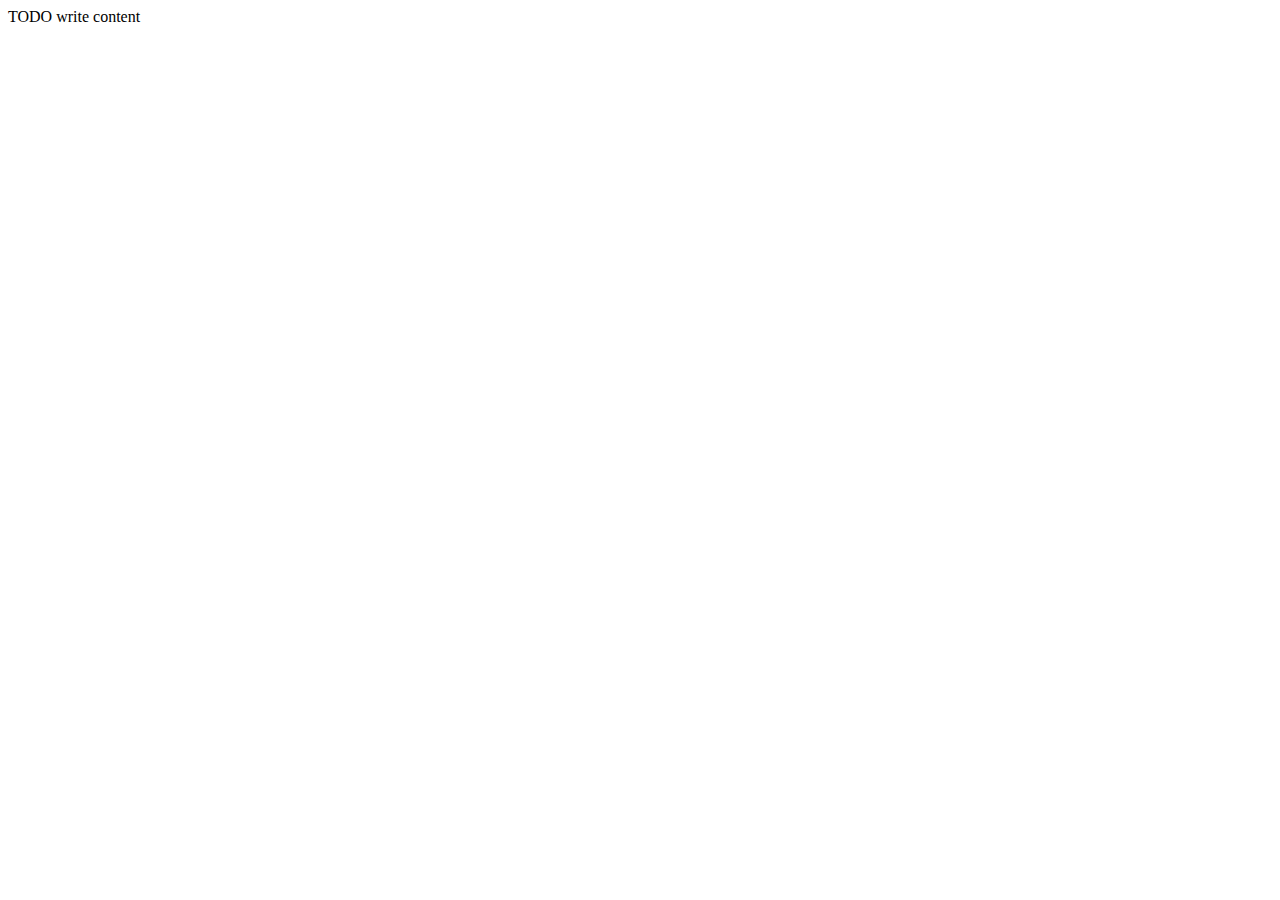
==== public_html/about.html @ 9ccc43c1 "search bar adjustments" ====
<!DOCTYPE html>
<!--
To change this license header, choose License Headers in Project Properties.
To change this template file, choose Tools | Templates
and open the template in the editor.
-->
<html>
    <head>
        <title>TODO supply a title</title>
        <meta charset="UTF-8">
        <meta name="viewport" content="width=device-width, initial-scale=1.0">
    </head>
    <body>
        <div>TODO write content</div>
    </body>
</html>
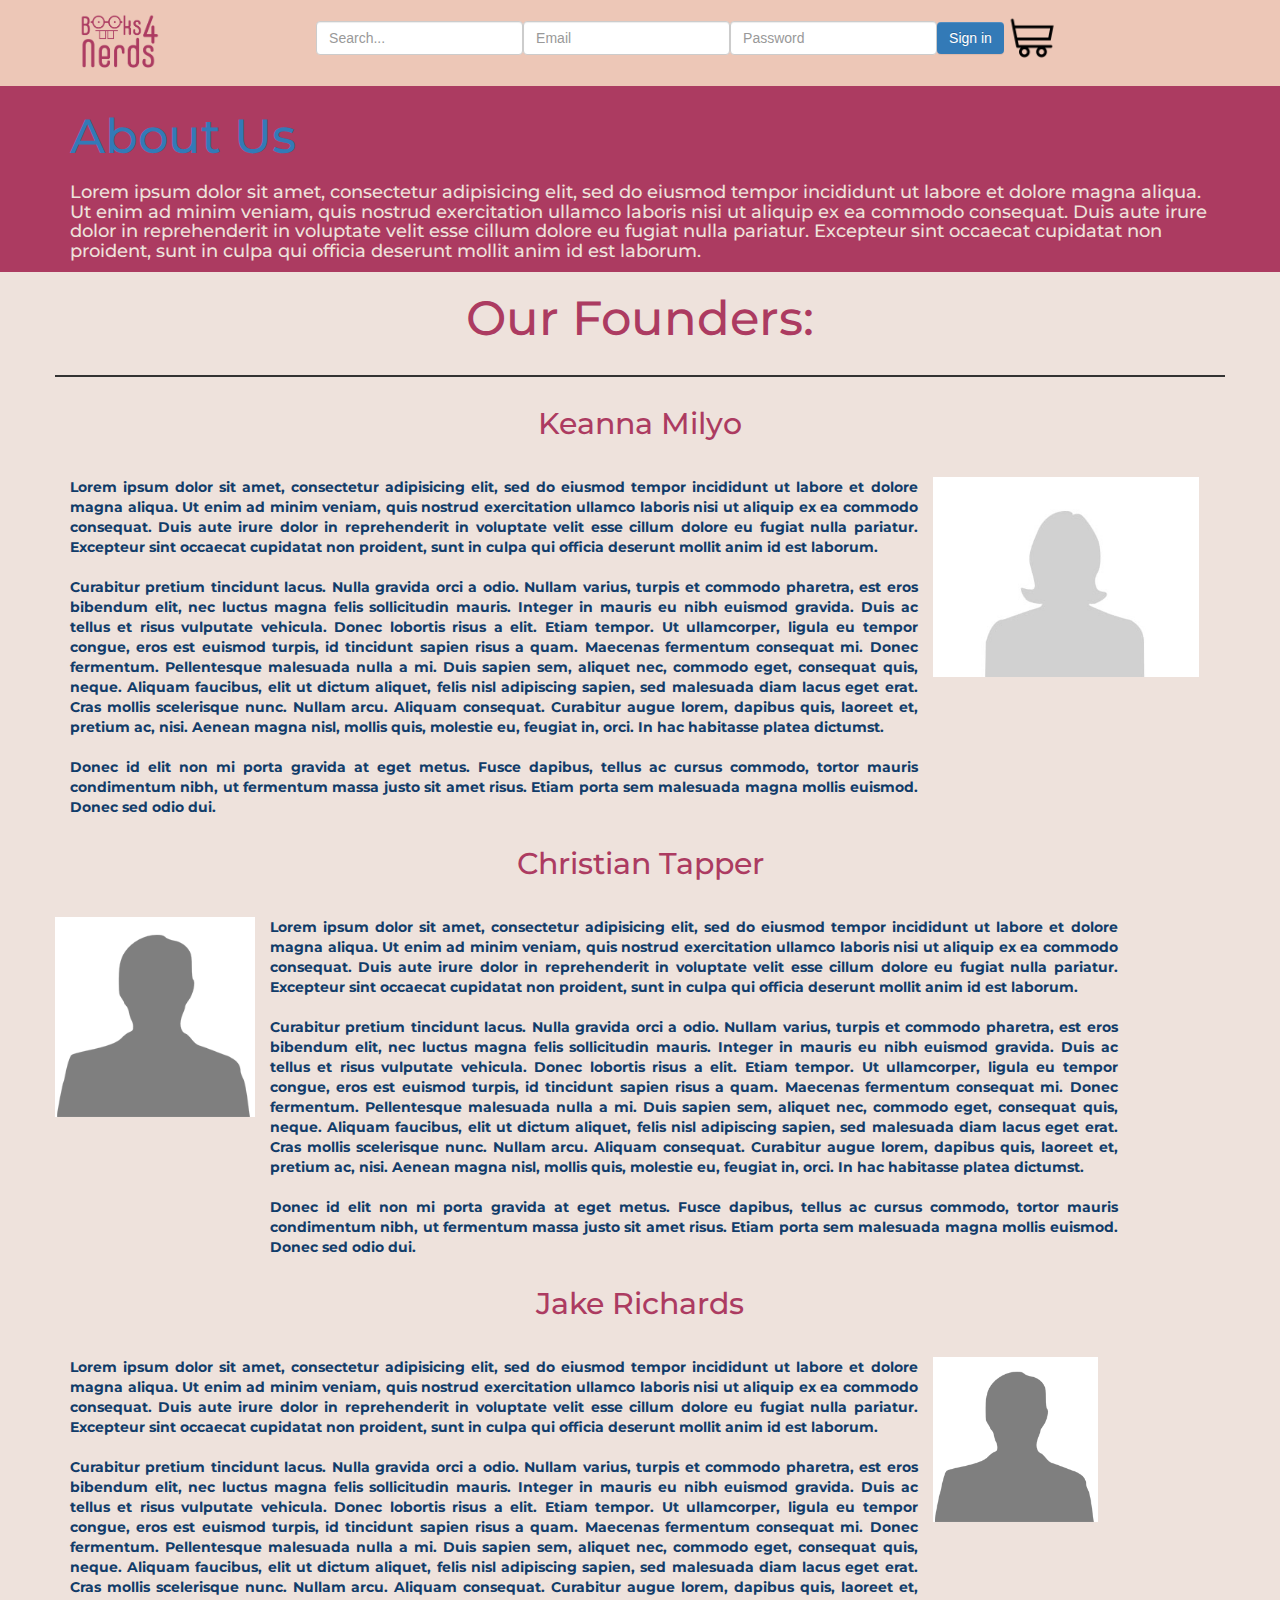
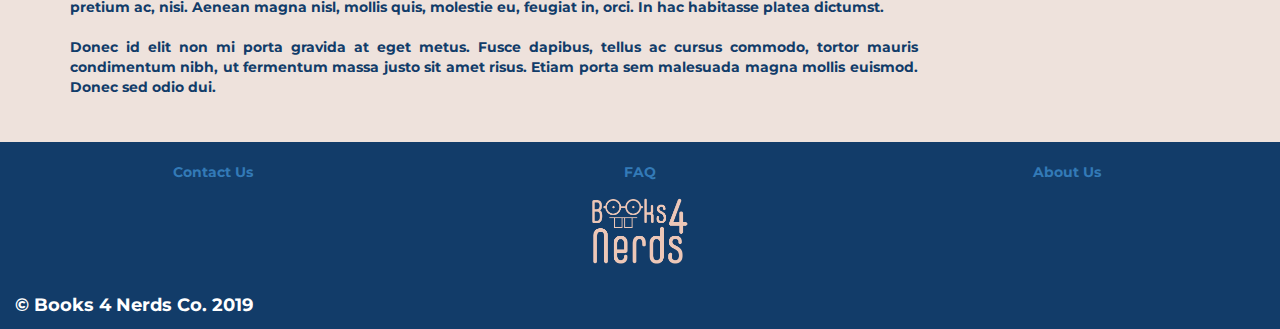
==== commit 00eb9ccb: "lotta stuff" ====
--- a/public_html/about.html
+++ b/public_html/about.html
@@ -1,16 +1,166 @@
-<!DOCTYPE html>
-<!--
-To change this license header, choose License Headers in Project Properties.
-To change this template file, choose Tools | Templates
-and open the template in the editor.
--->
-<html>
+<!doctype html>
+<!--[if lt IE 7]>      <html class="no-js lt-ie9 lt-ie8 lt-ie7" lang=""> <![endif]-->
+<!--[if IE 7]>         <html class="no-js lt-ie9 lt-ie8" lang=""> <![endif]-->
+<!--[if IE 8]>         <html class="no-js lt-ie9" lang=""> <![endif]-->
+<!--[if gt IE 8]><!--> <html class="no-js" id="index" lang=""> <!--<![endif]-->
     <head>
-        <title>TODO supply a title</title>
-        <meta charset="UTF-8">
-        <meta name="viewport" content="width=device-width, initial-scale=1.0">
+        <meta charset="utf-8">
+        <meta http-equiv="X-UA-Compatible" content="IE=edge,chrome=1">
+        <title>Books 4 Nerds</title>
+        <meta name="description" content="">
+        <meta name="viewport" content="width=device-width, initial-scale=1">
+        <link rel="apple-touch-icon" href="Images/apple-touch-icon.png">
+        <link rel="icon" 
+              type="image/png" 
+              href="Images/books4nerds_secondary_black_transparent.png">
+        <link href="https://fonts.googleapis.com/css?family=Big+Shoulders+Display&display=swap" rel="stylesheet">
+        <link href="https://fonts.googleapis.com/css?family=Montserrat:700&display=swap" rel="stylesheet">
+        <link rel="stylesheet" href="css/bootstrap.min.css">
+        <style>
+            body {
+                padding-top: 60px;
+            }
+        </style>
+        <link rel="stylesheet" href="css/bootstrap-theme.min.css">
+        <link rel="stylesheet" href="css/main.css">
+
+        <script src="js/vendor/modernizr-2.8.3-respond-1.4.2.min.js"></script>
     </head>
     <body>
-        <div>TODO write content</div>
+        <!--[if lt IE 8]>
+            <p class="browserupgrade">You are using an <strong>outdated</strong> browser. Please <a href="http://browsehappy.com/">upgrade your browser</a> to improve your experience.</p>
+        <![endif]-->
+        <nav class="navbar navbar-inverse navbar-fixed-top" role="navigation">
+            <div class="container">
+                <div class="navbar-header">
+
+                    <a href="index.html"><img class="nav-img" src="Images/books4nerds_main_transparent.png" alt="Books 4 Nerds"/></a>
+
+                    <button type="button" class="navbar-toggle collapsed" data-toggle="collapse" data-target="#navbar" aria-expanded="false" aria-controls="navbar">
+                        <span class="sr-only">Toggle navigation</span>
+                        <span class="icon-bar"></span>
+                        <span class="icon-bar"></span>
+                        <span class="icon-bar"></span>
+                    </button>
+
+
+                </div>
+
+
+
+                <div id="navbar" class="navbar-collapse collapse">
+                    <form class="navbar-form" role="form">
+                        <div class="form-group">
+                            <input type="text" placeholder="Search..." class="form-control search">
+                        </div>
+                        <div class="form-group">
+                            <input type="text" placeholder="Email" class="form-control">
+                        </div>
+
+                        <div class="form-group">
+                            <input type="password" placeholder="Password" class="form-control">
+                        </div>
+                        <button type="submit" class="btn btn-success click1">Sign in</button>
+                        <div class="form-group shop">
+                            <a href="cart.html"><img src="Images/shopcart.png" alt="Shopping Cart"/></a>
+                        </div>
+                    </form>
+                </div>
+
+            </div><!--/.navbar-collapse -->
+
+        </nav>
+
+        <!-- Main jumbotron for a primary marketing message or call to action -->
+        <div class="about">
+            <div class="container">
+                <h1>About Us</h1>
+                <h2>
+                    Lorem ipsum dolor sit amet, consectetur adipisicing elit, sed do eiusmod tempor incididunt ut labore et dolore magna aliqua. Ut enim ad minim veniam, quis nostrud exercitation ullamco laboris nisi ut aliquip ex ea commodo consequat. Duis aute irure dolor in reprehenderit in voluptate velit esse cillum dolore eu fugiat nulla pariatur. Excepteur sint occaecat cupidatat non proident, sunt in culpa qui officia deserunt mollit anim id est laborum.
+                </h2>
+            </div>
+        </div>
+        <div class="container placeholder">
+            <!-- Example row of columns -->
+            <div class="row">
+                <h1 class="col-lg-12">
+                    Our Founders:
+                </h1>
+                <div class="col-md-12">
+                    <h2>Keanna Milyo</h2>
+                    <p class='col-md-9'>Lorem ipsum dolor sit amet, consectetur adipisicing elit, sed do eiusmod tempor incididunt ut labore et dolore magna aliqua. Ut enim ad minim veniam, quis nostrud exercitation ullamco laboris nisi ut aliquip ex ea commodo consequat. Duis aute irure dolor in reprehenderit in voluptate velit esse cillum dolore eu fugiat nulla pariatur. Excepteur sint occaecat cupidatat non proident, sunt in culpa qui officia deserunt mollit anim id est laborum.
+                        <br>
+                        <br>
+                        Curabitur pretium tincidunt lacus. Nulla gravida orci a odio. Nullam varius, turpis et commodo pharetra, est eros bibendum elit, nec luctus magna felis sollicitudin mauris. Integer in mauris eu nibh euismod gravida. Duis ac tellus et risus vulputate vehicula. Donec lobortis risus a elit. Etiam tempor. Ut ullamcorper, ligula eu tempor congue, eros est euismod turpis, id tincidunt sapien risus a quam. Maecenas fermentum consequat mi. Donec fermentum. Pellentesque malesuada nulla a mi. Duis sapien sem, aliquet nec, commodo eget, consequat quis, neque. Aliquam faucibus, elit ut dictum aliquet, felis nisl adipiscing sapien, sed malesuada diam lacus eget erat. Cras mollis scelerisque nunc. Nullam arcu. Aliquam consequat. Curabitur augue lorem, dapibus quis, laoreet et, pretium ac, nisi. Aenean magna nisl, mollis quis, molestie eu, feugiat in, orci. In hac habitasse platea dictumst.
+                        <br>
+                        <br>
+                        Donec id elit non mi porta gravida at eget metus. Fusce dapibus, tellus ac cursus commodo, tortor mauris condimentum nibh, ut fermentum massa justo sit amet risus. Etiam porta sem malesuada magna mollis euismod. Donec sed odio dui.
+                    </p>
+                    <img class='col-md-3' src="Images/female-stock.jpg" alt=""/>
+                </div>
+                <div class="col-md-12">
+                    <h2>Christian Tapper</h2>
+                    <img class='col-md-3' src="Images/male-stock.png" alt=""/>
+                    <p class='col-md-9'>
+                        Lorem ipsum dolor sit amet, consectetur adipisicing elit, sed do eiusmod tempor incididunt ut labore et dolore magna aliqua. Ut enim ad minim veniam, quis nostrud exercitation ullamco laboris nisi ut aliquip ex ea commodo consequat. Duis aute irure dolor in reprehenderit in voluptate velit esse cillum dolore eu fugiat nulla pariatur. Excepteur sint occaecat cupidatat non proident, sunt in culpa qui officia deserunt mollit anim id est laborum.
+                        <br>
+                        <br>
+                        Curabitur pretium tincidunt lacus. Nulla gravida orci a odio. Nullam varius, turpis et commodo pharetra, est eros bibendum elit, nec luctus magna felis sollicitudin mauris. Integer in mauris eu nibh euismod gravida. Duis ac tellus et risus vulputate vehicula. Donec lobortis risus a elit. Etiam tempor. Ut ullamcorper, ligula eu tempor congue, eros est euismod turpis, id tincidunt sapien risus a quam. Maecenas fermentum consequat mi. Donec fermentum. Pellentesque malesuada nulla a mi. Duis sapien sem, aliquet nec, commodo eget, consequat quis, neque. Aliquam faucibus, elit ut dictum aliquet, felis nisl adipiscing sapien, sed malesuada diam lacus eget erat. Cras mollis scelerisque nunc. Nullam arcu. Aliquam consequat. Curabitur augue lorem, dapibus quis, laoreet et, pretium ac, nisi. Aenean magna nisl, mollis quis, molestie eu, feugiat in, orci. In hac habitasse platea dictumst.
+                        <br>
+                        <br>
+                        Donec id elit non mi porta gravida at eget metus. Fusce dapibus, tellus ac cursus commodo, tortor mauris condimentum nibh, ut fermentum massa justo sit amet risus. Etiam porta sem malesuada magna mollis euismod. Donec sed odio dui.
+                    </p>                </div>
+                <div class="col-md-12">
+                    <h2>Jake Richards</h2>
+
+                    <p class='col-md-9'>
+                        Lorem ipsum dolor sit amet, consectetur adipisicing elit, sed do eiusmod tempor incididunt ut labore et dolore magna aliqua. Ut enim ad minim veniam, quis nostrud exercitation ullamco laboris nisi ut aliquip ex ea commodo consequat. Duis aute irure dolor in reprehenderit in voluptate velit esse cillum dolore eu fugiat nulla pariatur. Excepteur sint occaecat cupidatat non proident, sunt in culpa qui officia deserunt mollit anim id est laborum.
+                        <br>
+                        <br>
+                        Curabitur pretium tincidunt lacus. Nulla gravida orci a odio. Nullam varius, turpis et commodo pharetra, est eros bibendum elit, nec luctus magna felis sollicitudin mauris. Integer in mauris eu nibh euismod gravida. Duis ac tellus et risus vulputate vehicula. Donec lobortis risus a elit. Etiam tempor. Ut ullamcorper, ligula eu tempor congue, eros est euismod turpis, id tincidunt sapien risus a quam. Maecenas fermentum consequat mi. Donec fermentum. Pellentesque malesuada nulla a mi. Duis sapien sem, aliquet nec, commodo eget, consequat quis, neque. Aliquam faucibus, elit ut dictum aliquet, felis nisl adipiscing sapien, sed malesuada diam lacus eget erat. Cras mollis scelerisque nunc. Nullam arcu. Aliquam consequat. Curabitur augue lorem, dapibus quis, laoreet et, pretium ac, nisi. Aenean magna nisl, mollis quis, molestie eu, feugiat in, orci. In hac habitasse platea dictumst.
+                        <br>
+                        <br>
+                        Donec id elit non mi porta gravida at eget metus. Fusce dapibus, tellus ac cursus commodo, tortor mauris condimentum nibh, ut fermentum massa justo sit amet risus. Etiam porta sem malesuada magna mollis euismod. Donec sed odio dui.
+                    </p>
+                                        <img class='col-md-3 placeholder' src="Images/male-stock.png" alt=""/>
+
+                </div>
+            </div>
+        </div>
+
+        <footer>
+        <div class='footer-content'>
+            <p class='col-sm-4 link'>
+                <a href="contact.html">
+                    Contact Us
+                </a>
+            </p>
+            <p class='col-sm-4 link'>
+                <a href="faq.html">
+                    FAQ
+                </a>
+            </p>
+            <p class='col-sm-4 link'>
+                <a href="about.html">
+                    About Us
+                </a>
+            </p>
+
+            <div class="col-md-12 img">
+                <img src="Images/books4nerds_main_beige_transparent.png" alt=""/>
+            </div>
+            <p class='col-sm-12 copyright'>
+                &copy; Books 4 Nerds Co. 2019
+            </p>
+        </div>
+    </footer>
+        <script>window.jQuery || document.write('<script src="js/vendor/jquery-1.11.2.min.js"><\/script>');</script>
+
+        <script src="js/vendor/bootstrap.min.js"></script>
+
+        <script src="js/main.js"></script>
     </body>
+
+
+
 </html>
--- a/public_html/css/main.css
+++ b/public_html/css/main.css
@@ -0,0 +1,546 @@
+html {
+    background-color:#123c69;
+    width:100%;
+}
+
+body {
+    background-color: #123c69;
+}
+nav {
+
+}
+.nav-img {
+    width: 80px;
+    margin: 10px;
+    float:left;
+}
+.jumbotron {
+    background-color: #AC3B61;
+    /*    background-image: linear-gradient(#edc7b7, #eee2dc);*/
+
+}
+.jumbotron .container {
+    color:#eee2dc;
+    font-family: 'Montserrat', sans-serif;
+    font-weight: bolder;
+}
+.click1 {
+    background-color:#337ab7!important;
+    background-image: none;
+    border: none;
+    -webkit-transition: 0.1s;
+    transition: 0.1s;
+}
+.click1:hover {
+    background-color:#123c69!important;
+    background-image: none;
+    -webkit-transition: 0.1s;
+    transition: 0.1s;
+}
+.landing-content {
+    background-color: #eee2dc;
+    font-family: 'Montserrat', sans-serif;
+    font-weight: bolder;
+    padding-bottom: 35px;
+}
+.landing-content img {
+    height: 150px;
+    display: block;
+    margin-left: auto;
+    margin-right: auto;
+    margin-bottom: 10px;
+
+}
+.click2 {
+
+}
+div div p a {
+    margin-left: auto;
+    margin-right: auto;
+}
+.row h1 {
+    text-align: center;
+    font-size: 48px;
+    color: #AC3B61;
+    padding-bottom: 30px;
+    border-bottom: 2px solid #333;
+}
+.row h2 {
+    color: #123c69;
+    text-align: center;
+    height: 60px;
+}
+.row p {
+    color: #123c69;
+    text-align: justify;
+}
+nav {
+    background-color:#edc7b7;
+    border-bottom: 2px dashed #AC3B61;
+}
+body {
+    background-color: #eee2dc;
+}
+footer{
+    height: 180px;
+    bottom:0;
+    margin-bottom:0;
+    padding-bottom: 0;
+    position: relative;
+    background-color: #123c69;
+    color: #FFF;
+    width: 100%
+
+}
+footer p {
+    text-align: center;
+    padding-top: 20px;
+    font-family: 'Montserrat', sans-serif;
+    font-weight: bolder;
+}
+footer p .link {
+    font-size: 16px;
+}
+/*p .link a:hover {
+    -webkit-transition: 2s;
+    transition: 2s;
+    color: #AC3B61;
+}
+p .link a:active {
+    color: #AC3B61;
+}*/
+.footer-content {
+
+}
+.copyright {
+    font-size: 18px;
+    text-align: left;
+    bottom: 0;
+}
+footer div img {
+    width: 100px;
+    margin-right: auto;
+    margin-left: auto;
+    display: block;
+}
+hr {
+    background-color: #FFF;
+    height: 5px;
+}
+
+.collapsed {
+    z-index: 3;
+}
+.shop img{
+    width: 60px;
+    margin-left: auto;
+    margin-right: auto;
+    float: right;
+    clear: right;
+    transition: 0.1s;
+    -webkit-transition: 0.1s;
+
+}
+.shop img:hover {
+    width:60px;
+    border-radius: 13px;
+    border: 2px double #AC3B61;
+    transition: 0.1s;
+    -webkit-transition: 0.1s;
+}
+.form-group input {
+    -webkit-transition: 0.1s;
+    transition: 0.1s;
+}
+.form-group input:hover{
+    -webkit-transition: 0.1s;
+    transition: 0.1s;
+    border: 1px solid #AC3B61;
+}
+
+p .col-md-4, h1 .col-md-4, h2 .col-md-4 {
+    padding-left: 15px;
+    padding-right: 15px;
+}
+p {
+    padding-left: 15px;
+    padding-right: 15px;
+}
+.sort {
+    width: 100%!important;
+
+    margin-left: 0!important;
+    margin-right: 0!important;
+    padding:0!important;
+    background-color: #AC3B61;
+    height: 100px;
+    position: -webkit-sticky;
+    position: sticky;
+    z-index: 3;
+    top:81px;
+}
+.sort h1 {
+    padding-top: 15px;
+    color: #eee2dc;
+    font-family: 'Montserrat', sans-serif;
+    font-size: 22px;
+    text-align: center;
+}
+.sorted {
+    display: inline-block;
+}
+.sorted p {
+    font-family: 'Montserrat', sans-serif;
+    text-align: center;
+    -webkit-transition: 0.1s;
+    transition: 0.1s;
+    color: #337ab7;
+}
+.sorted p:hover {
+    color: #fff;
+    -webkit-transition: 0.1s;
+    transition: 0.1s;
+}
+.items {
+    padding-top: 40px;
+}
+.items h2 {
+    font-family: 'Montserrat', sans-serif;
+    text-align: center;
+    font-size: 20px;
+    height: 40px;
+}
+.items p .click2 {
+    margin-left: auto;
+    margin-right: auto;
+    display:block;
+}
+.items img {
+    margin-left: auto;
+    margin-right: auto;
+    display: block;
+    height: 150px;
+    -webkit-transition: 0.1s;
+    transition: 0.1s;
+}
+.items img:hover {
+    height: 155px;
+    box-shadow: 5px 5px #333;
+    -webkit-transition: 0.1s;
+    transition: 0.1s;
+}
+#bookpageimg {
+    width: 300px;
+    margin-left:auto;
+    margin-right: auto;
+}
+#bookpagetitle {
+    font-size: 36px;
+    text-align: center;
+    font-family: 'Montserrat', sans-serif;
+}
+#author, #isbn, #price, #avail {
+    font-size: 16px;
+    font-family: 'Montserrat', sans-serif;
+    text-align: left;
+    font-weight: lighter;
+
+}
+#review {
+    font-size: 16px;
+    font-family: 'Montserrat', sans-serif;
+    text-align: center;
+    font-weight: lighter;
+}
+#bookinfo {
+    background-color: #eee2dc;
+    padding-top: 60px;
+    padding-bottom: 35px;
+}
+#bookpagedesc {
+    background-color: #AC3B61;
+    font-family: 'Montserrat', sans-serif;
+    font-weight: bolder;
+    width: 100%;
+}
+
+#bookpagedesc .row2 h1, #bookpagedesc .desc h1 {
+    text-align: center;
+    color: #fff;
+}
+#bookpagedesc .row2 p, #bookpagedesc .desc p {
+    text-align: justify;
+    color: #fff;
+}
+div #review strong {
+    color: gold;
+    text-shadow: 1px 1px #333;
+}
+.related {
+    background-color: #123c69;
+    width: 100%;
+    margin: 0 auto;
+    display: block;
+    font-family: 'Montserrat', sans-serif;
+    color: #fff;
+}
+.related img {
+    height: 200px;
+    width:auto;
+    margin: 0 auto;
+    display: block;
+    vertical-align: middle!important;
+    margin-top: 20px;
+    -webkit-transition:0.1s;
+    transition:0.1s;
+}
+.related img:hover {
+    box-shadow: 5px 5px #333;
+    height: 210px;
+    -webkit-transition:0.1s;
+    transition:0.1s;
+}
+.related h1 {
+    text-align: center;
+}
+.related p {
+    text-align: center!important;
+
+    font-size: 14px!important;
+}
+.related .subtitle{
+    padding-top: 20px!important;
+}
+
+.click2buy {
+    background-color:#337ab7!important;
+    background-image: none;
+    border: none;
+    -webkit-transition: 0.1s;
+    transition: 0.1s;
+
+    vertical-align: middle;
+    margin-top: 15px;
+    margin-right: auto;
+    margin-left: auto;
+    width: auto;
+    display: block;
+}
+.click2buy:hover {
+    background-color:#123c69!important;
+    background-image: none;
+    -webkit-transition: 0.1s;
+    transition: 0.1s;
+}
+/*.buy {
+    margin-left: auto;
+    margin-right: auto;
+    display: inline-block;
+}*/
+.click2add {
+    background-color:#337ab7!important;
+    background-image: none;
+    border: none;
+    -webkit-transition: 0.1s;
+    transition: 0.1s;
+    margin-right: 15px;
+    vertical-align: middle;
+
+}
+.click2add:hover {
+    background-color:#123c69!important;
+    background-image: none;
+    -webkit-transition: 0.1s;
+    transition: 0.1s;
+}
+.recommend {
+    background-color: #eee2dc;
+    width:100%;
+    font-family: 'Montserrat', sans-serif;
+}
+.recommend p {
+    padding-top: 15px;
+}
+.recommend .bio strong {
+    -webkit-transition: 0.1s;
+    transition: 0.1s;
+}
+.recommend .bio strong:hover {
+    text-shadow: 2px 2px 10px #ddd;
+    -webkit-transition: 0.1s;
+    transition: 0.1s;
+}
+.recommend h1 {
+
+    text-align: center;
+    color: #AC3B61;
+}
+.recommend .rec h1 {
+    font-size: 24px;
+    text-align: left;
+}
+
+
+
+.recommend img{
+    width: 208.5px;
+    height: auto;
+    vertical-align: middle;
+    margin-right: auto;
+    margin-left: auto;
+    display: block;
+    border: 2px solid #fff;
+}
+.rec {
+    border-bottom: 2px solid #AC3B61;
+    padding: 15px;
+    width: 100%;
+
+    display: table;
+}
+.rec .bio {
+    background-color: #123c69;
+    height:100%;
+    color: #fff;
+    border: 2px solid #fff;
+    vertical-align: middle;
+    text-align: center!important;
+    max-width: 500px;
+    vertical-align: middle;
+    margin-right: auto;
+    margin-left: auto;
+    display: block
+}
+.bio-info {
+    background-color: #AC3B61
+}
+.rec h1 {
+    text-align: left;
+
+}
+.rec .bio-info h2 {
+    font-size: 18px;
+}
+.cart-title {
+    text-align: center;
+}
+.item1 {
+    background-color: #123c69;
+    margin-top: 30px;
+    border: 2px solid #fff;
+    color: #fff;
+}
+.item2 {
+    background-color: #123c69;
+    margin-top: 30px;
+    border: 2px solid #fff;
+    color: #fff;
+}
+.item3 {
+    background-color: #123c69;
+    margin-top: 30px;
+    border: 2px solid #fff;
+    color: #fff;
+}
+.item4 {
+    background-color: #123c69;
+    margin-top: 30px;
+
+    border: 2px solid #fff;
+    color: #fff;
+}
+.itempic img{
+    height: 300px;
+    margin: auto;
+    width: auto;
+    display: block;
+}
+.iteminfo {
+    margin-top: 15px;
+    text-align: right;
+}
+#checkout{
+    margin-top: 40px;
+}
+#checkpageimg {
+    vertical-align: middle;
+    width: 208.5px;
+
+}
+.check h1{
+    font-family: 'Montserrat', sans-serif;
+    font-size: 36px;
+    color: #AC3B61;
+
+
+}
+.check h2 {
+    font-family: 'Montserrat', sans-serif;
+    font-size: 18px;
+    color: #123c69;
+}
+.confirm {
+    margin-top: 15px;
+}
+.faq {
+    background-color: #123c69;
+    padding-top: 40px;
+
+}
+.faq .container {
+    color:#eee2dc;
+    font-family: 'Montserrat', sans-serif;
+    font-weight: bolder;
+}
+.faq h1 {
+    font-size: 48px;
+}
+.faq h2 {
+    font-size: 18px;
+    color: #BD4C72;
+}
+.faq .question h2{
+    font-size: 30px;
+}
+.faq .question h3 {
+    font-size: 15px;
+    color: rgba(255, 255, 255, 0.5);
+}
+.faq p {
+    text-align: justify;
+}
+.question {
+
+}
+.about {
+    background-color: #AC3B61;
+    padding-top: 30px;
+}
+.about .container {
+    color:#eee2dc;
+    font-family: 'Montserrat', sans-serif;
+    font-weight: bolder;
+}
+.about h1 {
+    font-size: 48px;
+    color: #337ab7;
+}
+.about h2 {
+    font-size: 18px;
+}
+.about p {
+    font-size: 16px;
+}
+.placeholder img{
+    width: auto;
+    height: 200px;
+}
+.placeholder {
+    background-color: #eee2dc;
+    font-family: 'Montserrat', sans-serif;
+    font-weight: bolder;
+    padding-bottom: 35px;
+}
+.placeholder h2 {
+    color: #AC3B61;
+}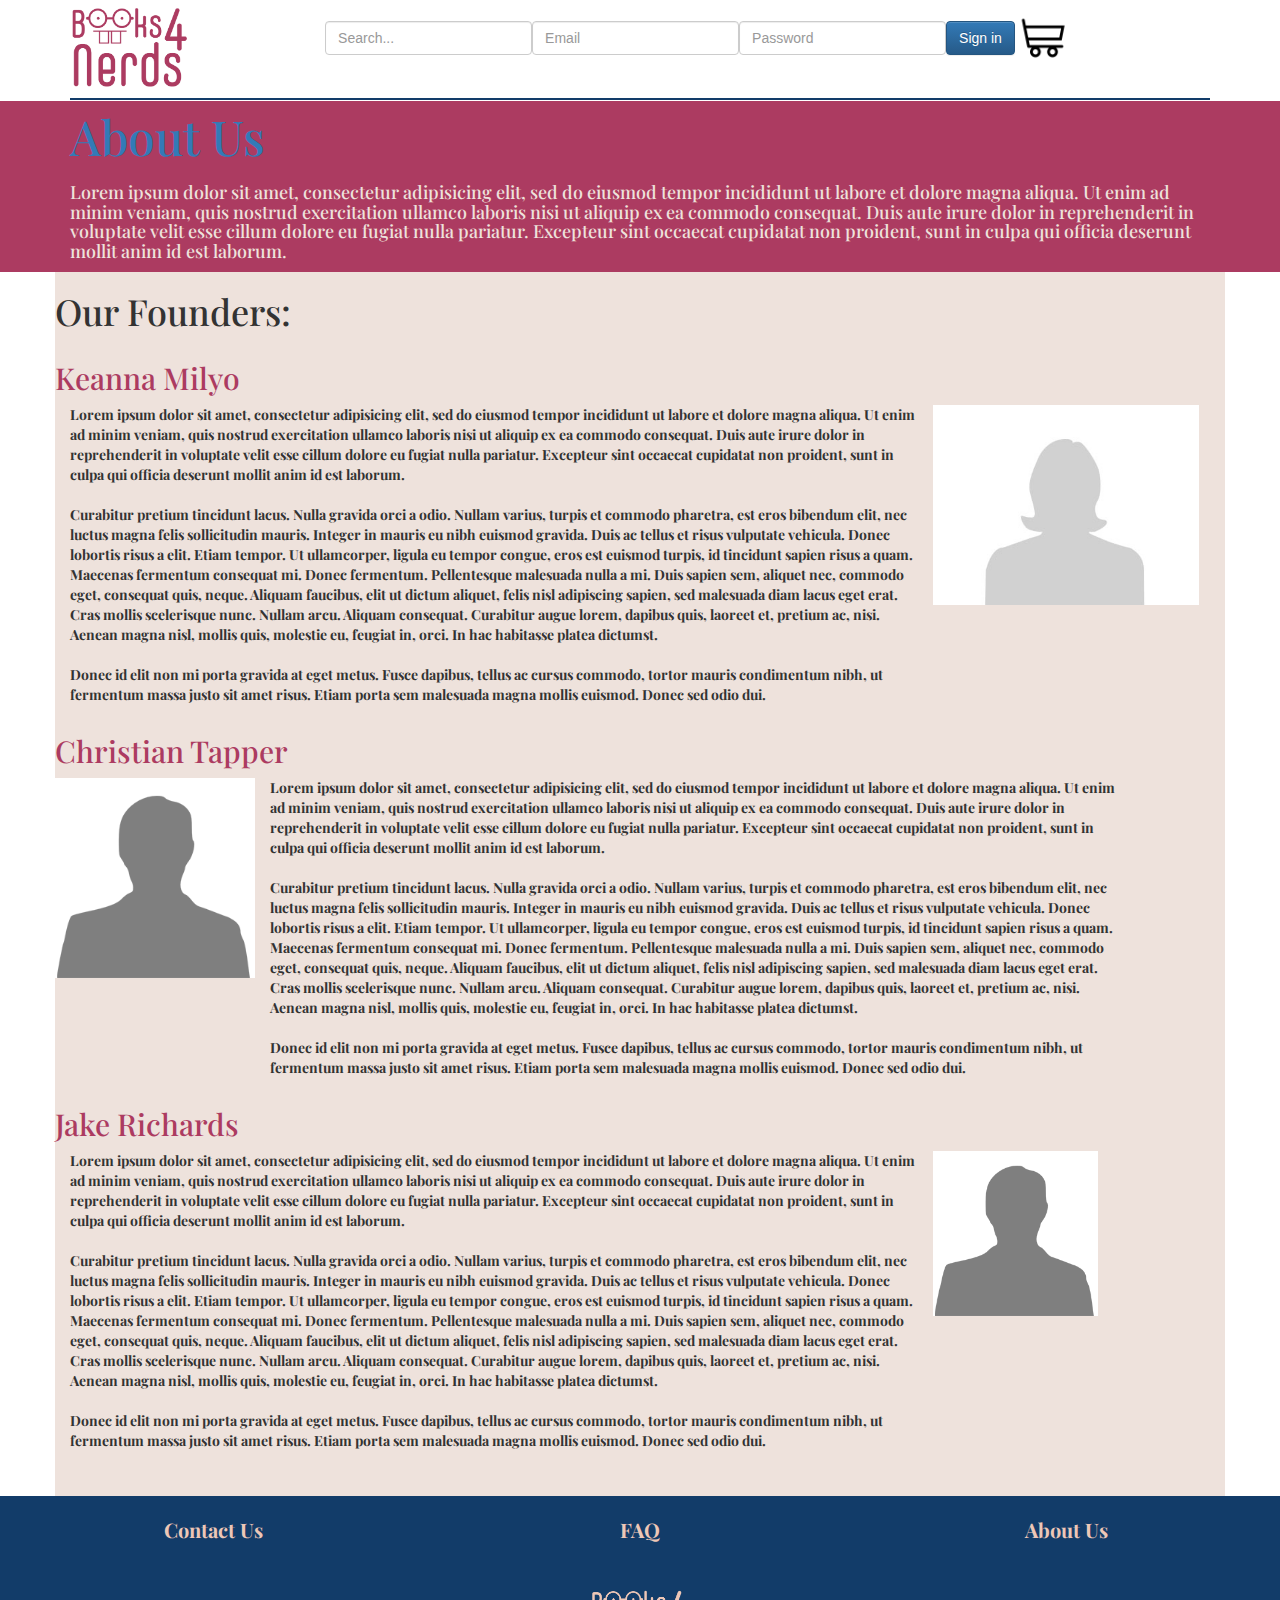
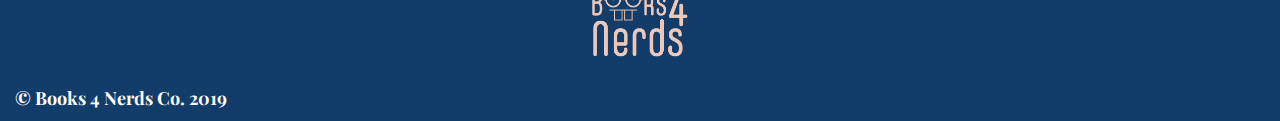
==== commit cba366ca: "modern remodeling" ====
--- a/public_html/about.html
+++ b/public_html/about.html
@@ -14,6 +14,9 @@
               type="image/png" 
               href="Images/books4nerds_secondary_black_transparent.png">
         <link href="https://fonts.googleapis.com/css?family=Big+Shoulders+Display&display=swap" rel="stylesheet">
+        <link    href="https://fonts.googleapis.com/css?family=Alegreya|Crimson+Text:400i|EB+Garamond|Laila:300|Playfair+Display&display=swap" rel="stylesheet">
+        <link href="https://fonts.googleapis.com/css?family=Delius+Swash+Caps|Rochester|Rock+Salt|Satisfy|Sunshiney&display=swap" rel="stylesheet">
+
         <link href="https://fonts.googleapis.com/css?family=Montserrat:700&display=swap" rel="stylesheet">
         <link rel="stylesheet" href="css/bootstrap.min.css">
         <style>
@@ -60,7 +63,7 @@
                         <div class="form-group">
                             <input type="password" placeholder="Password" class="form-control">
                         </div>
-                        <button type="submit" class="btn btn-success click1">Sign in</button>
+                        <button type="submit" class="btn btn-primary">Sign in</button>
                         <div class="form-group shop">
                             <a href="cart.html"><img src="Images/shopcart.png" alt="Shopping Cart"/></a>
                         </div>
@@ -70,6 +73,7 @@
             </div><!--/.navbar-collapse -->
 
         </nav>
+
 
         <!-- Main jumbotron for a primary marketing message or call to action -->
         <div class="about">
@@ -98,6 +102,7 @@
                     </p>
                     <img class='col-md-3' src="Images/female-stock.jpg" alt=""/>
                 </div>
+                <hr>
                 <div class="col-md-12">
                     <h2>Christian Tapper</h2>
                     <img class='col-md-3' src="Images/male-stock.png" alt=""/>
@@ -109,7 +114,9 @@
                         <br>
                         <br>
                         Donec id elit non mi porta gravida at eget metus. Fusce dapibus, tellus ac cursus commodo, tortor mauris condimentum nibh, ut fermentum massa justo sit amet risus. Etiam porta sem malesuada magna mollis euismod. Donec sed odio dui.
-                    </p>                </div>
+                    </p>                
+                </div>
+                <hr>
                 <div class="col-md-12">
                     <h2>Jake Richards</h2>
 
--- a/public_html/css/main.css
+++ b/public_html/css/main.css
@@ -4,25 +4,55 @@
 }
 
 body {
-    background-color: #123c69;
-}
-nav {
-
+    background-color: #FFF;;
+}
+
+div .collapse {
+    border-bottom: 2px solid #123C69;
 }
 .nav-img {
-    width: 80px;
-    margin: 10px;
+    width: 120px;
+
     float:left;
 }
 .jumbotron {
-    background-color: #AC3B61;
+    background-image: linear-gradient(rgba(238,226,220, 0.5) 25%, #FFF);
+
     /*    background-image: linear-gradient(#edc7b7, #eee2dc);*/
+    width: 100%;
+    margin-left: auto;
+    margin-right: auto;
+    display: block;
 
 }
 .jumbotron .container {
-    color:#eee2dc;
-    font-family: 'Montserrat', sans-serif;
-    font-weight: bolder;
+    color:#AC3B61;
+    font-family: 'Playfair Display', serif;
+    width: 87%;
+    font-weight: bolder;
+}
+.jumbotron h1 {
+    font-size: 72px;
+    font-weight: bolder;
+    font-family: 'Rock Salt', cursive;
+}
+.jumbotron p {
+    color: #123c69;
+    font-size: 30px;
+    font-weight: normal;
+    text-align: center;
+    margin-top: 60px;
+}
+.jumbotron p #bold {
+    font-weight: bolder;
+}
+.jumbotron .jumbo-image img {
+    height: 500px;
+    width: auto;
+    margin-right: auto;
+    margin-left: auto;
+    display: block;
+    border: 5px solid #AC3B61;
 }
 .click1 {
     background-color:#337ab7!important;
@@ -38,10 +68,23 @@
     transition: 0.1s;
 }
 .landing-content {
-    background-color: #eee2dc;
-    font-family: 'Montserrat', sans-serif;
-    font-weight: bolder;
+    background-color: #FFF;;
+    font-family: 'Playfair Display', serif;
     padding-bottom: 35px;
+}
+.landing-content .row h1 {
+    font-weight: normal;
+    text-align: center;
+    font-size: 48px;
+    color: #123c69;
+    padding-bottom: 30px;
+    border-bottom: 2px solid #edc7b7;
+}
+.landing-content h2 {
+    font-weight: bolder;
+    color: #AC3B61;
+    text-align: center;
+    height: 60px;
 }
 .landing-content img {
     height: 150px;
@@ -51,36 +94,16 @@
     margin-bottom: 10px;
 
 }
-.click2 {
-
-}
-div div p a {
-    margin-left: auto;
-    margin-right: auto;
-}
-.row h1 {
-    text-align: center;
-    font-size: 48px;
-    color: #AC3B61;
-    padding-bottom: 30px;
-    border-bottom: 2px solid #333;
-}
-.row h2 {
-    color: #123c69;
-    text-align: center;
-    height: 60px;
-}
-.row p {
-    color: #123c69;
+.landing-content .row p {
+    color: #000;
+    font-weight: normal;
+    font-size: 17px;
     text-align: justify;
 }
-nav {
-    background-color:#edc7b7;
-    border-bottom: 2px dashed #AC3B61;
-}
-body {
-    background-color: #eee2dc;
-}
+.landing-content p a{
+    text-align: center!important;
+}
+
 footer{
     height: 180px;
     bottom:0;
@@ -95,20 +118,23 @@
 footer p {
     text-align: center;
     padding-top: 20px;
-    font-family: 'Montserrat', sans-serif;
-    font-weight: bolder;
-}
-footer p .link {
-    font-size: 16px;
-}
-/*p .link a:hover {
-    -webkit-transition: 2s;
-    transition: 2s;
+    font-family: 'Playfair Display', serif;
+    font-weight: bolder;
+    font-size: 20px;
+
+}
+footer p a {
+    color: #EDC7B7;
+    -webkit-transition: 0.1s;
+    transition: 0.1s;
+    text-decoration: none;
+}
+footer p a:hover {
     color: #AC3B61;
-}
-p .link a:active {
-    color: #AC3B61;
-}*/
+    text-decoration: none;
+    -webkit-transition: 0.1s;
+    transition: 0.1s;
+}
 .footer-content {
 
 }
@@ -122,6 +148,7 @@
     margin-right: auto;
     margin-left: auto;
     display: block;
+    margin-top: 30px;
 }
 hr {
     background-color: #FFF;
@@ -142,9 +169,7 @@
 
 }
 .shop img:hover {
-    width:60px;
-    border-radius: 13px;
-    border: 2px double #AC3B61;
+    width:63px;
     transition: 0.1s;
     -webkit-transition: 0.1s;
 }
@@ -229,28 +254,80 @@
     -webkit-transition: 0.1s;
     transition: 0.1s;
 }
+
+.book {
+    font-family: 'Playfair Display', serif;
+    background-color: #AC3B61;
+    padding-top: 50px;
+}
+.book h2 {
+    font-family: 'Playfair Display', serif;
+}
+.book .btns {
+    text-align: center;
+    margin-top: 20px;
+}
 #bookpageimg {
     width: 300px;
     margin-left:auto;
     margin-right: auto;
+    display: block;
+    vertical-align: middle;
+    margin-bottom: 10px;;
+    border: 5px solid #eee2dc;
 }
 #bookpagetitle {
     font-size: 36px;
     text-align: center;
-    font-family: 'Montserrat', sans-serif;
+    font-family: 'Playfair Display', serif;
+    color: #FFF;
+    font-weight: bolder;
 }
 #author, #isbn, #price, #avail {
     font-size: 16px;
-    font-family: 'Montserrat', sans-serif;
+    font-family: 'Playfair Display', serif;
     text-align: left;
-    font-weight: lighter;
-
+    font-weight: bold;
+    color: #FFF;
+
+}
+.book-content {
+    font-family: 'Playfair Display', serif;
+    padding: 20px 0;
+
+}
+.book-content .sticky {
+    position: -webkit-sticky;
+    position: sticky;
+    top:80px;
+    background-color: #FFF;
+    z-index: 5;
+}
+.book-content h1 {
+    color: #AC3B61;
+    font-weight: bolder;
+    font-size: 42px;
+    background-color: #FFF;
+    margin-left: 15px;
+    margin-right: 15px;
+    padding-bottom: 10px;
+    border-bottom: 1px solid #123C69;
+
+
+}
+.book-content p {
+    color: #000;
+    font-size: 16px;
+    text-align: justify;
+    font-weight: normal;
 }
 #review {
-    font-size: 16px;
-    font-family: 'Montserrat', sans-serif;
-    text-align: center;
-    font-weight: lighter;
+    font-size: 20px;
+    font-family: 'Playfair Display', serif;
+    text-align: center;
+    font-weight: bold;
+    color: #FFF;
+
 }
 #bookinfo {
     background-color: #eee2dc;
@@ -259,7 +336,7 @@
 }
 #bookpagedesc {
     background-color: #AC3B61;
-    font-family: 'Montserrat', sans-serif;
+    font-family: 'Playfair Display', serif;
     font-weight: bolder;
     width: 100%;
 }
@@ -273,7 +350,6 @@
     color: #fff;
 }
 div #review strong {
-    color: gold;
     text-shadow: 1px 1px #333;
 }
 .related {
@@ -281,7 +357,7 @@
     width: 100%;
     margin: 0 auto;
     display: block;
-    font-family: 'Montserrat', sans-serif;
+    font-family: 'Playfair Display', serif;
     color: #fff;
 }
 .related img {
@@ -295,18 +371,19 @@
     transition:0.1s;
 }
 .related img:hover {
-    box-shadow: 5px 5px #333;
-    height: 210px;
+    border: 3px solid #AC3B61;
     -webkit-transition:0.1s;
     transition:0.1s;
 }
 .related h1 {
     text-align: center;
+    font-weight: bolder;
+    font-size: 42px;
 }
 .related p {
     text-align: center!important;
 
-    font-size: 14px!important;
+    font-size: 18px!important;
 }
 .related .subtitle{
     padding-top: 20px!important;
@@ -354,12 +431,36 @@
     transition: 0.1s;
 }
 .recommend {
-    background-color: #eee2dc;
+    background-color: #FFF;
     width:100%;
-    font-family: 'Montserrat', sans-serif;
-}
-.recommend p {
-    padding-top: 15px;
+    font-family: 'Playfair Display', serif;
+}
+.recommend .sticky {
+    position: -webkit-sticky;
+    position: sticky;
+    top:80px;
+    background-color: #FFF;
+    z-index: 5;
+
+}
+@media (max-width: 767px) {
+    .sort p {
+        visibility:hidden;
+    }
+    .recommend .sticky {
+        position: -webkit-sticky;
+        position: sticky;
+        top:99px;
+        background-color: #FFF;
+        z-index: 5;
+    }
+    .book-content .sticky {
+        position: -webkit-sticky;
+        position: sticky;
+        top:99px;
+        background-color: #FFF;
+        z-index: 5;
+    }
 }
 .recommend .bio strong {
     -webkit-transition: 0.1s;
@@ -371,25 +472,39 @@
     transition: 0.1s;
 }
 .recommend h1 {
-
+    font-size: 42px;
     text-align: center;
     color: #AC3B61;
+    font-weight: bolder;
+    background-color: #FFF;
+    padding-bottom: 10px;
+    border-bottom: 1px solid #123C69;
 }
 .recommend .rec h1 {
     font-size: 24px;
     text-align: left;
 }
-
-
-
 .recommend img{
     width: 208.5px;
     height: auto;
     vertical-align: middle;
-    margin-right: auto;
-    margin-left: auto;
-    display: block;
-    border: 2px solid #fff;
+    margin: auto auto;
+    display: block;
+    border: 5px solid #AC3B61;
+}
+.recommend .content p {
+    font-size: 16px;
+    padding-top: 15px;
+}
+.recommend .content h2 {
+    padding-left: 15px;
+    font-size: 22px;
+    font-weight: bolder;
+    color: #AC3B61;
+}
+.recommend strong {
+    text-shadow: 1px 1px #333;
+
 }
 .rec {
     border-bottom: 2px solid #AC3B61;
@@ -409,7 +524,8 @@
     vertical-align: middle;
     margin-right: auto;
     margin-left: auto;
-    display: block
+    display: block;
+    border: 5px solid #123C69;
 }
 .bio-info {
     background-color: #AC3B61
@@ -419,7 +535,12 @@
 
 }
 .rec .bio-info h2 {
+    font-size: 24px;
+    color: #FFF!important;
+}
+.rec .bio-info p {
     font-size: 18px;
+    color: #FFF!important;
 }
 .cart-title {
     text-align: center;
@@ -462,20 +583,23 @@
 #checkout{
     margin-top: 40px;
 }
-#checkpageimg {
-    vertical-align: middle;
-    width: 208.5px;
-
+
+#checkout img {
+    margin-right: auto;
+    margin-left: auto;
+    display: block;
+    min-width: 208.5px;
+    width: 300px;
 }
 .check h1{
-    font-family: 'Montserrat', sans-serif;
+    font-family: 'Playfair Display', serif;
     font-size: 36px;
     color: #AC3B61;
 
 
 }
 .check h2 {
-    font-family: 'Montserrat', sans-serif;
+    font-family: 'Playfair Display', serif;
     font-size: 18px;
     color: #123c69;
 }
@@ -489,7 +613,7 @@
 }
 .faq .container {
     color:#eee2dc;
-    font-family: 'Montserrat', sans-serif;
+    font-family: 'Playfair Display', serif;
     font-weight: bolder;
 }
 .faq h1 {
@@ -518,7 +642,7 @@
 }
 .about .container {
     color:#eee2dc;
-    font-family: 'Montserrat', sans-serif;
+    font-family: 'Playfair Display', serif;
     font-weight: bolder;
 }
 .about h1 {
@@ -537,10 +661,34 @@
 }
 .placeholder {
     background-color: #eee2dc;
-    font-family: 'Montserrat', sans-serif;
+    font-family: 'Playfair Display', serif;
     font-weight: bolder;
     padding-bottom: 35px;
 }
 .placeholder h2 {
     color: #AC3B61;
+}
+.placeholder img {
+    margin-right: auto;
+    margin-left: auto;
+    display: block;
+}
+.placeholder hr {
+    background-color: #AC3B61;
+}
+.click3 {
+    background-image: none!important;
+    background-color: red;
+    -webkit-transition: 0.1s;
+    transition: 0.1s;
+}
+.click3:hover {
+    background-color: darkred;
+    -webkit-transition: 0.1s;
+    transition: 0.1s;
+}
+@media (max-width: 767px) {
+    .sort p {
+        visibility:hidden;
+    }
 }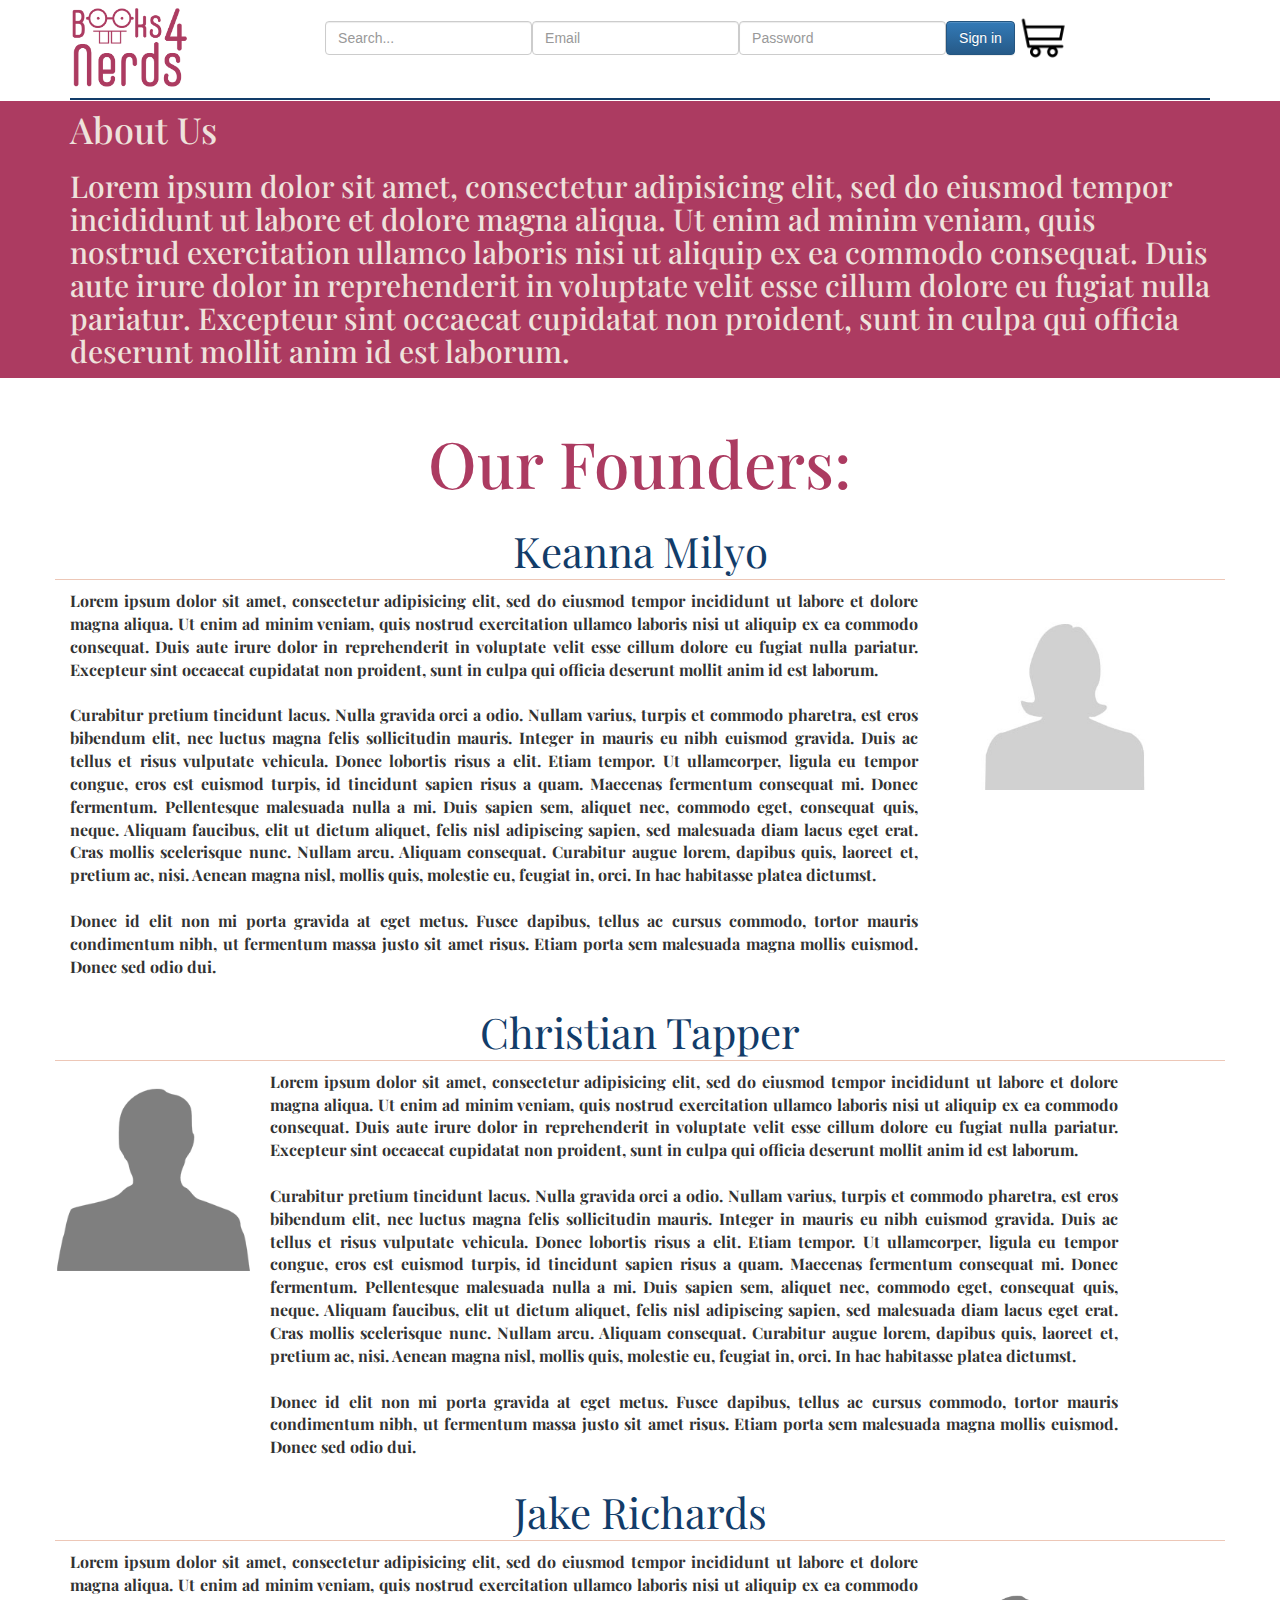
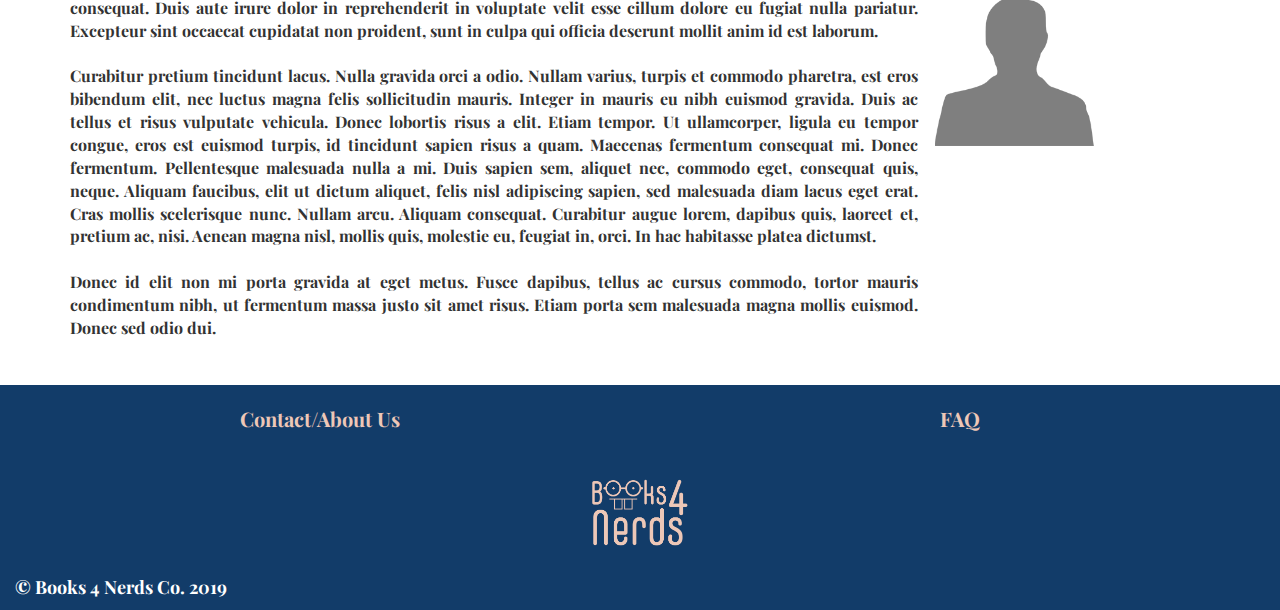
==== commit d862a1b6: "modern remodeling" ====
--- a/public_html/about.html
+++ b/public_html/about.html
@@ -136,31 +136,25 @@
         </div>
 
         <footer>
-        <div class='footer-content'>
-            <p class='col-sm-4 link'>
-                <a href="contact.html">
-                    Contact Us
-                </a>
-            </p>
-            <p class='col-sm-4 link'>
-                <a href="faq.html">
-                    FAQ
-                </a>
-            </p>
-            <p class='col-sm-4 link'>
-                <a href="about.html">
-                    About Us
-                </a>
-            </p>
-
-            <div class="col-md-12 img">
-                <img src="Images/books4nerds_main_beige_transparent.png" alt=""/>
+            <div class='footer-content'>
+                <p class='col-sm-6 link'>
+                    <a href="contact.html">
+                        Contact/About Us
+                    </a>
+                </p>
+                <p class='col-sm-6 link'>
+                    <a href="faq.html">
+                        FAQ
+                    </a>
+                </p>
+                <div class="col-md-12 img">
+                    <img src="Images/books4nerds_main_beige_transparent.png" alt=""/>
+                </div>
+                <p class='col-sm-12 copyright'>
+                    &copy; Books 4 Nerds Co. 2019
+                </p>
             </div>
-            <p class='col-sm-12 copyright'>
-                &copy; Books 4 Nerds Co. 2019
-            </p>
-        </div>
-    </footer>
+        </footer>
         <script>window.jQuery || document.write('<script src="js/vendor/jquery-1.11.2.min.js"><\/script>');</script>
 
         <script src="js/vendor/bootstrap.min.js"></script>
--- a/public_html/css/main.css
+++ b/public_html/css/main.css
@@ -12,12 +12,46 @@
 }
 .nav-img {
     width: 120px;
-
+    -webkit-transition: 0.05s;
+    transition: 0.05s;
     float:left;
+    background-image: none;
+}
+.nav-img:hover {
+    opacity: 0.5;
+    -webkit-transition: 0.05s;
+    transition: 0.05s;
+}
+@media (max-width: 767px) {
+    .nav-img {
+        width: 110px;
+        padding: 10px;
+        float:left;
+    }
+    .jumbotron h1 {
+        font-size: 50px!important;
+        font-weight: bolder;
+        font-family: 'Rock Salt', cursive;
+        text-align: center;
+    }
+    .jumbotron p {
+        color: #123c69;
+        font-size: 24px!important;
+        font-weight: normal!important;
+        text-align: center;
+        margin-top: 30px!important;
+    }
+    .jumbotron img {
+        height: 300px!important;
+        width: auto!important;
+        margin-right: auto!important;
+        margin-left: auto!important;
+        display: block!important;
+        border: 5px solid #AC3B61;
+    }
 }
 .jumbotron {
-    background-image: linear-gradient(rgba(238,226,220, 0.5) 25%, #FFF);
-
+    background-color: #AC3B61;
     /*    background-image: linear-gradient(#edc7b7, #eee2dc);*/
     width: 100%;
     margin-left: auto;
@@ -26,7 +60,7 @@
 
 }
 .jumbotron .container {
-    color:#AC3B61;
+    color:#eee2dc;
     font-family: 'Playfair Display', serif;
     width: 87%;
     font-weight: bolder;
@@ -37,7 +71,7 @@
     font-family: 'Rock Salt', cursive;
 }
 .jumbotron p {
-    color: #123c69;
+    color: #FFF;
     font-size: 30px;
     font-weight: normal;
     text-align: center;
@@ -46,7 +80,7 @@
 .jumbotron p #bold {
     font-weight: bolder;
 }
-.jumbotron .jumbo-image img {
+.jumbotron img {
     height: 500px;
     width: auto;
     margin-right: auto;
@@ -206,8 +240,8 @@
 }
 .sort h1 {
     padding-top: 15px;
-    color: #eee2dc;
-    font-family: 'Montserrat', sans-serif;
+    color: #FFF;
+    font-family: 'Playfair Display', serif;
     font-size: 22px;
     text-align: center;
 }
@@ -215,14 +249,14 @@
     display: inline-block;
 }
 .sorted p {
-    font-family: 'Montserrat', sans-serif;
-    text-align: center;
-    -webkit-transition: 0.1s;
-    transition: 0.1s;
-    color: #337ab7;
+    font-family: 'Playfair Display', serif;
+    text-align: center;
+    -webkit-transition: 0.1s;
+    transition: 0.1s;
+    color: #FFF;;
 }
 .sorted p:hover {
-    color: #fff;
+    text-decoration: underline;
     -webkit-transition: 0.1s;
     transition: 0.1s;
 }
@@ -230,11 +264,17 @@
     padding-top: 40px;
 }
 .items h2 {
-    font-family: 'Montserrat', sans-serif;
-    text-align: center;
-    font-size: 20px;
+    font-family: 'Playfair Display', serif;
+    text-align: center;
+    font-size: 22px;
+    font-weight: bolder;
     height: 40px;
 }
+.items p {
+    font-family: 'Playfair Display', serif;
+    font-size: 16px;
+    color: #123C69;
+}
 .items p .click2 {
     margin-left: auto;
     margin-right: auto;
@@ -249,8 +289,7 @@
     transition: 0.1s;
 }
 .items img:hover {
-    height: 155px;
-    box-shadow: 5px 5px #333;
+    border: 5px solid #AC3B61;
     -webkit-transition: 0.1s;
     transition: 0.1s;
 }
@@ -304,14 +343,15 @@
     z-index: 5;
 }
 .book-content h1 {
-    color: #AC3B61;
-    font-weight: bolder;
+    color: #123C69;
+    font-weight: normal;
     font-size: 42px;
     background-color: #FFF;
     margin-left: 15px;
     margin-right: 15px;
     padding-bottom: 10px;
-    border-bottom: 1px solid #123C69;
+    border-bottom: 1px solid #EDC7B7;
+    text-align: center;
 
 
 }
@@ -371,13 +411,13 @@
     transition:0.1s;
 }
 .related img:hover {
-    border: 3px solid #AC3B61;
+    border: 5px solid #AC3B61;
     -webkit-transition:0.1s;
     transition:0.1s;
 }
 .related h1 {
     text-align: center;
-    font-weight: bolder;
+    font-weight: normal;
     font-size: 42px;
 }
 .related p {
@@ -387,48 +427,6 @@
 }
 .related .subtitle{
     padding-top: 20px!important;
-}
-
-.click2buy {
-    background-color:#337ab7!important;
-    background-image: none;
-    border: none;
-    -webkit-transition: 0.1s;
-    transition: 0.1s;
-
-    vertical-align: middle;
-    margin-top: 15px;
-    margin-right: auto;
-    margin-left: auto;
-    width: auto;
-    display: block;
-}
-.click2buy:hover {
-    background-color:#123c69!important;
-    background-image: none;
-    -webkit-transition: 0.1s;
-    transition: 0.1s;
-}
-/*.buy {
-    margin-left: auto;
-    margin-right: auto;
-    display: inline-block;
-}*/
-.click2add {
-    background-color:#337ab7!important;
-    background-image: none;
-    border: none;
-    -webkit-transition: 0.1s;
-    transition: 0.1s;
-    margin-right: 15px;
-    vertical-align: middle;
-
-}
-.click2add:hover {
-    background-color:#123c69!important;
-    background-image: none;
-    -webkit-transition: 0.1s;
-    transition: 0.1s;
 }
 .recommend {
     background-color: #FFF;
@@ -450,14 +448,14 @@
     .recommend .sticky {
         position: -webkit-sticky;
         position: sticky;
-        top:99px;
+        top:94px;
         background-color: #FFF;
         z-index: 5;
     }
     .book-content .sticky {
         position: -webkit-sticky;
         position: sticky;
-        top:99px;
+        top:94px;
         background-color: #FFF;
         z-index: 5;
     }
@@ -474,11 +472,11 @@
 .recommend h1 {
     font-size: 42px;
     text-align: center;
-    color: #AC3B61;
-    font-weight: bolder;
+    color: #123C69;
+    font-weight: normal;
     background-color: #FFF;
     padding-bottom: 10px;
-    border-bottom: 1px solid #123C69;
+    border-bottom: 1px solid #EDC7B7;
 }
 .recommend .rec h1 {
     font-size: 24px;
@@ -542,60 +540,134 @@
     font-size: 18px;
     color: #FFF!important;
 }
+.cart {
+    padding-top: 30px;
+    background-image: linear-gradient(rgba(238,226,220, 0.5) 15%, #FFF);
+}
 .cart-title {
     text-align: center;
+    font-family: 'Playfair Display', serif;
+    color: #AC3B61;
+    font-size: 56px;
+    padding-top: 15px;
+    font-weight: bolder;
+
+
 }
 .item1 {
     background-color: #123c69;
     margin-top: 30px;
-    border: 2px solid #fff;
+    border: 2px solid #AC3B61;
     color: #fff;
 }
 .item2 {
     background-color: #123c69;
     margin-top: 30px;
-    border: 2px solid #fff;
+    border: 2px solid #AC3B61;
     color: #fff;
 }
 .item3 {
     background-color: #123c69;
     margin-top: 30px;
-    border: 2px solid #fff;
+    border: 2px solid #AC3B61;
     color: #fff;
 }
 .item4 {
     background-color: #123c69;
     margin-top: 30px;
-
-    border: 2px solid #fff;
-    color: #fff;
+    border: 2px solid #AC3B61;
+    color: #fff;
+    margin-bottom: 20px;
 }
 .itempic img{
-    height: 300px;
-    margin: auto;
-    width: auto;
-    display: block;
+    height: 150px;
+
 }
 .iteminfo {
     margin-top: 15px;
-    text-align: right;
+    display: inline-block;
+    font-family: 'Playfair Display', serif;
+
+}
+.remove1, .remove2, .remove3, .remove4 {
+    font-family: 'Playfair Display', serif;
+    margin: auto;
+    vertical-align: middle;
+    text-align: center;
+    margin-top: 60px;
+    -webkit-transition: 0.1s;
+    transition: 0.1s;
+}
+.remove1:active, .remove2:active, .remove3:active, .remove4:active {
+    visibility: hidden;
+    -webkit-transition: 0.1s;
+    transition: 0.1s;
+
+}
+@media (max-width:767px) {
+    .itempic img{
+        height: 300px;
+        margin: auto;
+        width: auto;
+        display: block;
+    }
+    .item1, .item2, .item3, .item4 {
+        font-size: 20px;
+        text-align: center;
+    }
 }
 #checkout{
     margin-top: 40px;
 }
-
-#checkout img {
-    margin-right: auto;
-    margin-left: auto;
-    display: block;
-    min-width: 208.5px;
-    width: 300px;
+.cart-checkout {
+    background-color: #AC3B61;
+    width: 100%;
+    margin: 0 auto;
+    display: block;
+    font-family: 'Playfair Display', serif;
+    color: #fff;
+}
+
+
+.cart-checkout h1 {
+    text-align: center;
+    font-weight: bolder;
+    font-size: 32px;
+}
+.cart-checkout p {
+    text-align: center!important;
+
+    font-size: 16px!important;
+}
+.cart-checkout .subtitle{
+    padding-top: 10px!important;
+}
+#checkout .cart-checkout img {
+    width: auto;
+    height: 100px;
+    margin: 0 auto;
+    display: block;
+    vertical-align: middle!important;
+    margin-top: 20px;
+    -webkit-transition:0.1s;
+    transition:0.1s;
+}
+.cart-checkout img:hover {
+    border: 5px solid #123C69;
+    -webkit-transition:0.1s;
+    transition:0.1s;
+}
+.check {
+    margin-left: auto;
+    margin-right: auto;
+    display: block;
 }
 .check h1{
     font-family: 'Playfair Display', serif;
     font-size: 36px;
     color: #AC3B61;
-
+    font-weight: bolder;
+    text-align: center;
 
 }
 .check h2 {
@@ -607,34 +679,38 @@
     margin-top: 15px;
 }
 .faq {
-    background-color: #123c69;
     padding-top: 40px;
-
-}
-.faq .container {
     color:#eee2dc;
-    font-family: 'Playfair Display', serif;
-    font-weight: bolder;
+    background-color: #AC3B61;
+    font-family: 'Playfair Display', serif;
 }
 .faq h1 {
     font-size: 48px;
+    font-weight: bolder;
 }
 .faq h2 {
     font-size: 18px;
-    color: #BD4C72;
-}
-.faq .question h2{
+    color: #eee2dc;
+}
+.question h2{
     font-size: 30px;
-}
-.faq .question h3 {
-    font-size: 15px;
-    color: rgba(255, 255, 255, 0.5);
-}
-.faq p {
-    text-align: justify;
+    color: #123C69;
+    font-weight: bolder;
 }
 .question {
-
+    border-bottom: 1px solid #edc7b7;
+}
+.question h3 {
+    font-size: 16px;
+    color: rgba(0, 0, 0, 0.5);
+}
+.question p {
+    font-size: 16px;
+}
+
+.questions {
+    background-color: #FFF;
+    font-family: 'Playfair Display', serif;
 }
 .about {
     background-color: #AC3B61;
@@ -645,47 +721,57 @@
     font-family: 'Playfair Display', serif;
     font-weight: bolder;
 }
-.about h1 {
-    font-size: 48px;
-    color: #337ab7;
-}
-.about h2 {
-    font-size: 18px;
-}
-.about p {
-    font-size: 16px;
-}
+
 .placeholder img{
     width: auto;
     height: 200px;
 }
 .placeholder {
-    background-color: #eee2dc;
+    background-color: #FFF;
     font-family: 'Playfair Display', serif;
     font-weight: bolder;
     padding-bottom: 35px;
+    margin-top: 30px;
+}
+.placeholder h1 {
+    font-size: 64px;
+    color: #AC3B61;
+    text-align: center;
 }
 .placeholder h2 {
-    color: #AC3B61;
+    color: #123C69;
+    font-size: 42px;
+    font-weight: normal;
+    padding-bottom: 5px;
+    border-bottom: 1px solid #edc7b7;
+    text-align: center;
+}
+.placeholder p {
+    font-size: 16px;
+    text-align: justify;
 }
 .placeholder img {
     margin-right: auto;
     margin-left: auto;
     display: block;
 }
-.placeholder hr {
+.contact {
     background-color: #AC3B61;
-}
-.click3 {
-    background-image: none!important;
-    background-color: red;
-    -webkit-transition: 0.1s;
-    transition: 0.1s;
-}
-.click3:hover {
-    background-color: darkred;
-    -webkit-transition: 0.1s;
-    transition: 0.1s;
+    font-family: 'Playfair Display', serif;
+    padding-top: 40px;
+}
+.contact h1 {
+    font-size: 54px;
+    color: #eee2dc;
+    text-align: center;
+
+}
+
+.contact p {
+    font-size: 16px;
+    color: #eee2dc;
+    text-align: center;
+
 }
 @media (max-width: 767px) {
     .sort p {
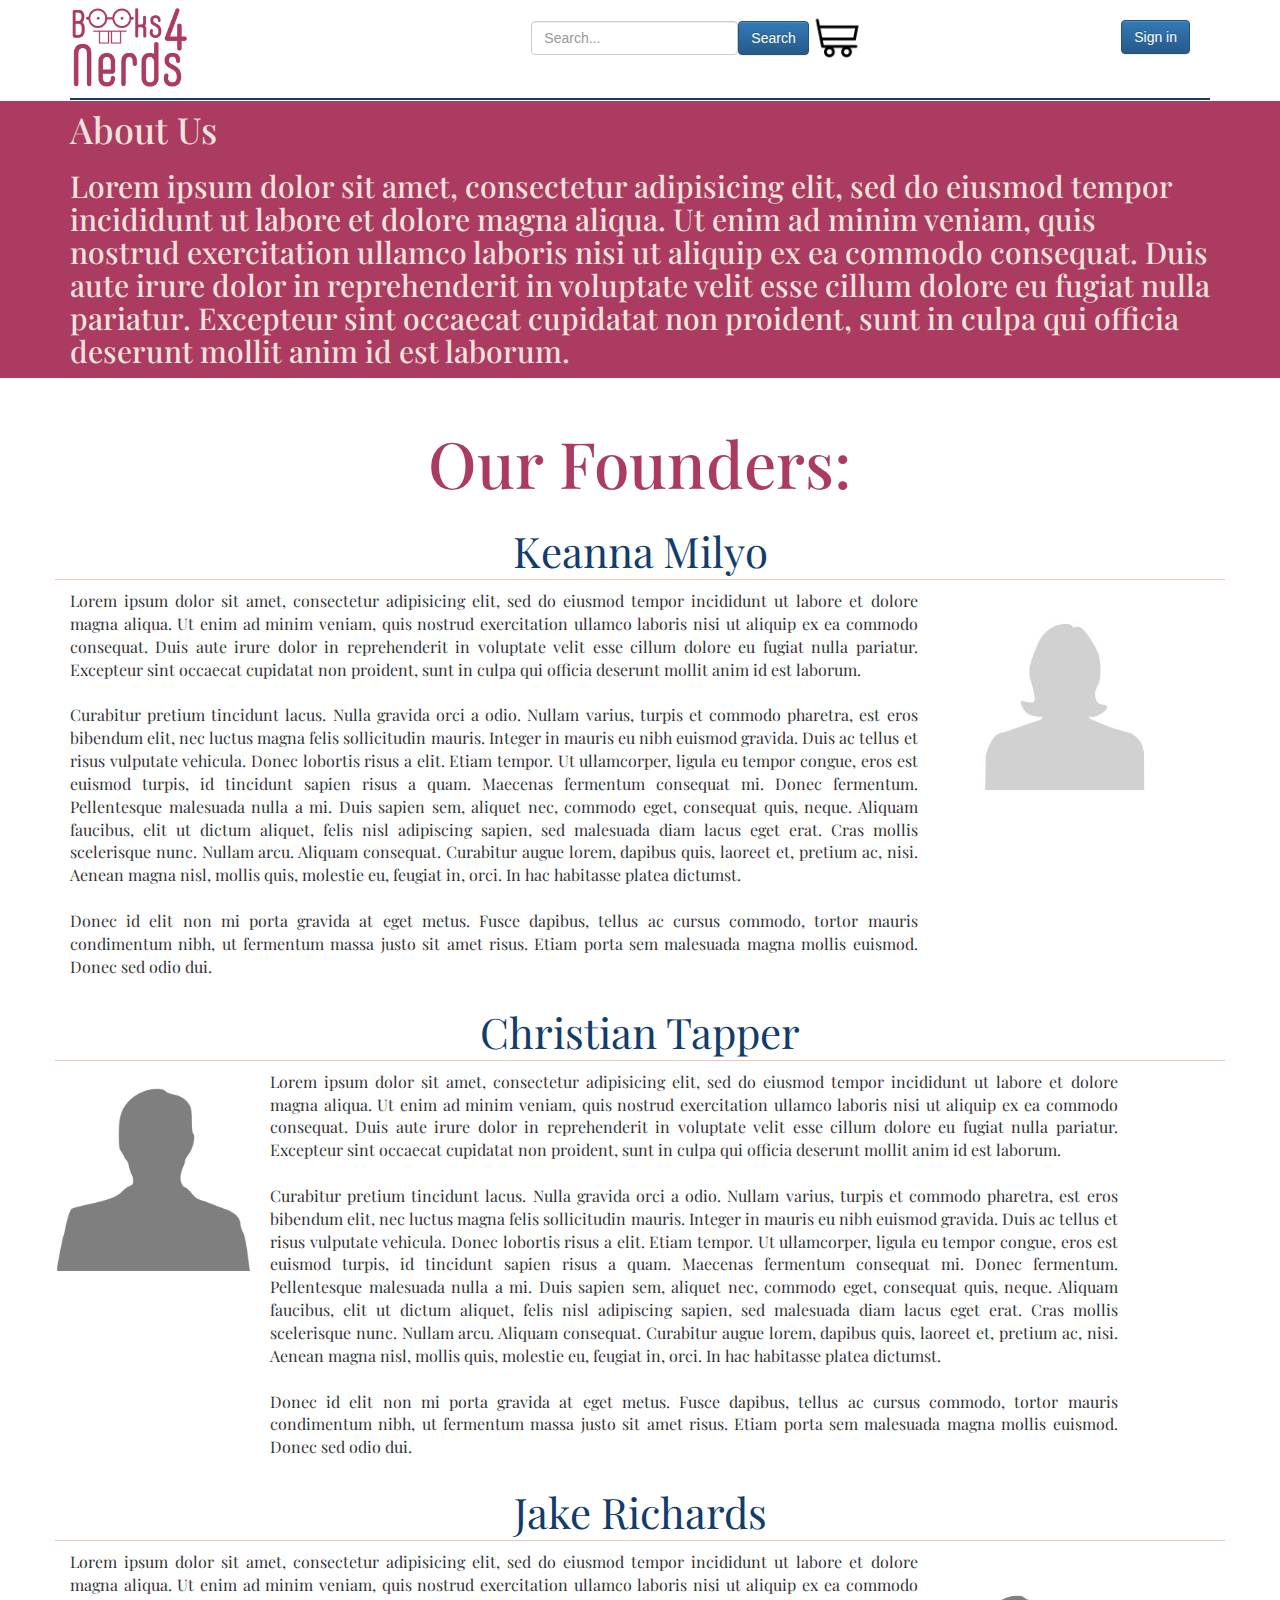
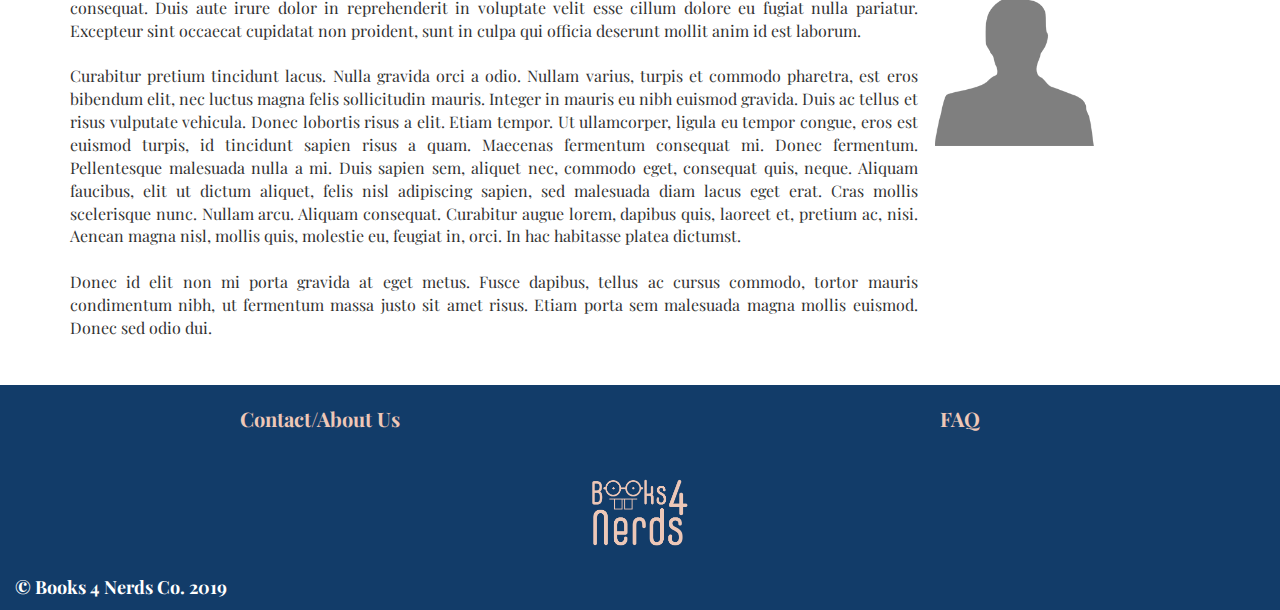
==== commit e7f24e52: "Updated changes to navbar globally." ====
--- a/public_html/about.html
+++ b/public_html/about.html
@@ -56,17 +56,23 @@
                         <div class="form-group">
                             <input type="text" placeholder="Search..." class="form-control search">
                         </div>
-                        <div class="form-group">
-                            <input type="text" placeholder="Email" class="form-control">
-                        </div>
-
-                        <div class="form-group">
-                            <input type="password" placeholder="Password" class="form-control">
-                        </div>
-                        <button type="submit" class="btn btn-primary">Sign in</button>
+                        <button type="submit" class="btn btn-primary">Search</button>
+                        <button type="submit" class="btn btn-primary btn-primary-signin">Sign in</button>
                         <div class="form-group shop">
                             <a href="cart.html"><img src="Images/shopcart.png" alt="Shopping Cart"/></a>
                         </div>
+                        <p class='mobile-form-group' >
+                            <a href="faq.html">
+                                FAQ
+                            </a>
+                        </p>
+
+                        <p class='mobile-form-group'>
+                            <a href="contact.html">
+                                Contact/About Us
+                            </a>
+                        </p>   
+                        
                     </form>
                 </div>
 
--- a/public_html/css/main.css
+++ b/public_html/css/main.css
@@ -86,7 +86,7 @@
     margin-right: auto;
     margin-left: auto;
     display: block;
-    border: 5px solid #AC3B61;
+    border: 5px solid #eee2dc;
 }
 .click1 {
     background-color:#337ab7!important;
@@ -207,6 +207,27 @@
     transition: 0.1s;
     -webkit-transition: 0.1s;
 }
+.mobile-form-group{
+    display:none;
+}
+
+.btn-primary-signin{
+    position: absolute;
+    top: 20px;
+    right: 90px;
+        
+}
+
+@media (max-width: 767px) {
+.mobile-form-group{
+    display:block;
+}
+.btn-primary-signin{
+    top:auto;
+    bottom: 32px;
+}
+}
+
 .form-group input {
     -webkit-transition: 0.1s;
     transition: 0.1s;
@@ -542,41 +563,26 @@
 }
 .cart {
     padding-top: 30px;
-    background-image: linear-gradient(rgba(238,226,220, 0.5) 15%, #FFF);
+    background-color: #AC3B61;
 }
 .cart-title {
     text-align: center;
     font-family: 'Playfair Display', serif;
-    color: #AC3B61;
+    color: #eee2dc;
     font-size: 56px;
     padding-top: 15px;
     font-weight: bolder;
 
 
 }
-.item1 {
+.item1, .item2, .item3, .item4 {
     background-color: #123c69;
-    margin-top: 30px;
-    border: 2px solid #AC3B61;
+    margin-top: 15px;
+    border: 2px solid #eee2dc;
     color: #fff;
-}
-.item2 {
-    background-color: #123c69;
-    margin-top: 30px;
-    border: 2px solid #AC3B61;
-    color: #fff;
-}
-.item3 {
-    background-color: #123c69;
-    margin-top: 30px;
-    border: 2px solid #AC3B61;
-    color: #fff;
+    width: 100%;
 }
 .item4 {
-    background-color: #123c69;
-    margin-top: 30px;
-    border: 2px solid #AC3B61;
-    color: #fff;
     margin-bottom: 20px;
 }
 .itempic img{
@@ -749,6 +755,7 @@
 .placeholder p {
     font-size: 16px;
     text-align: justify;
+    font-weight: normal;
 }
 .placeholder img {
     margin-right: auto;
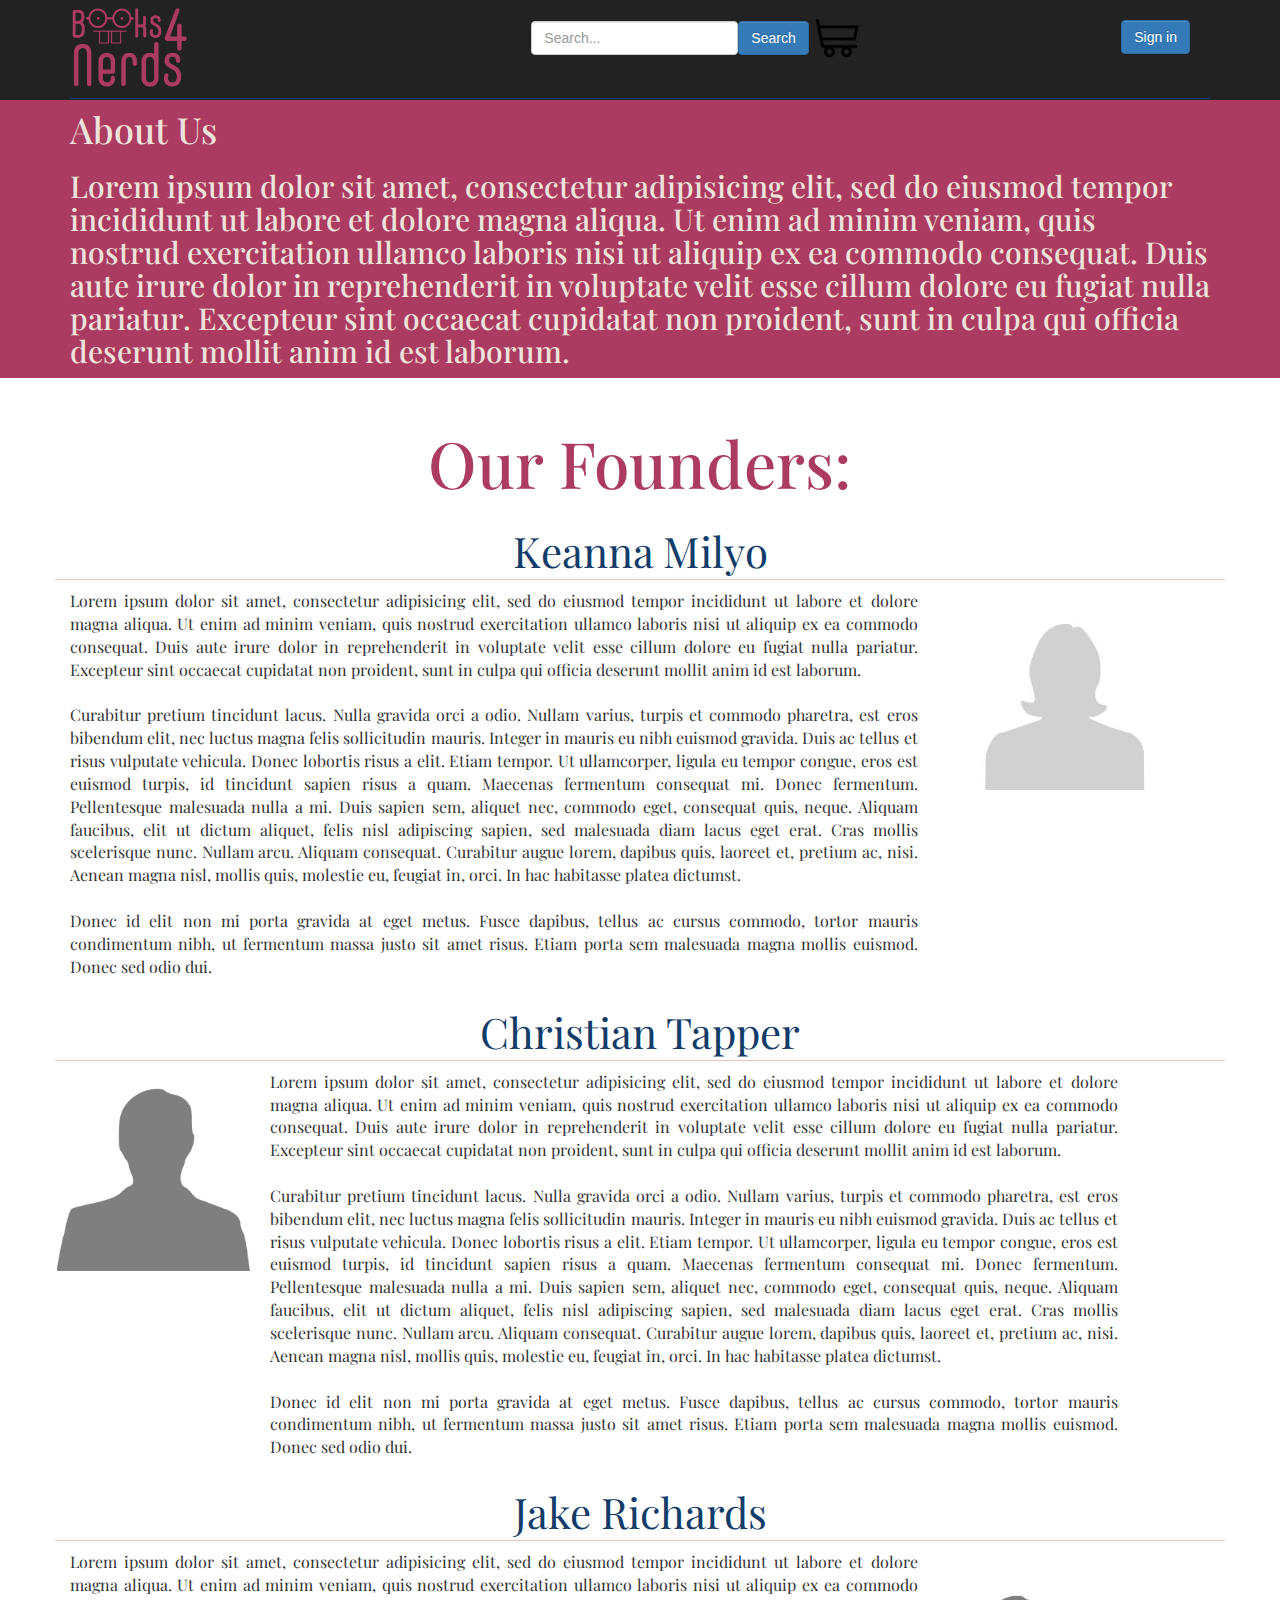
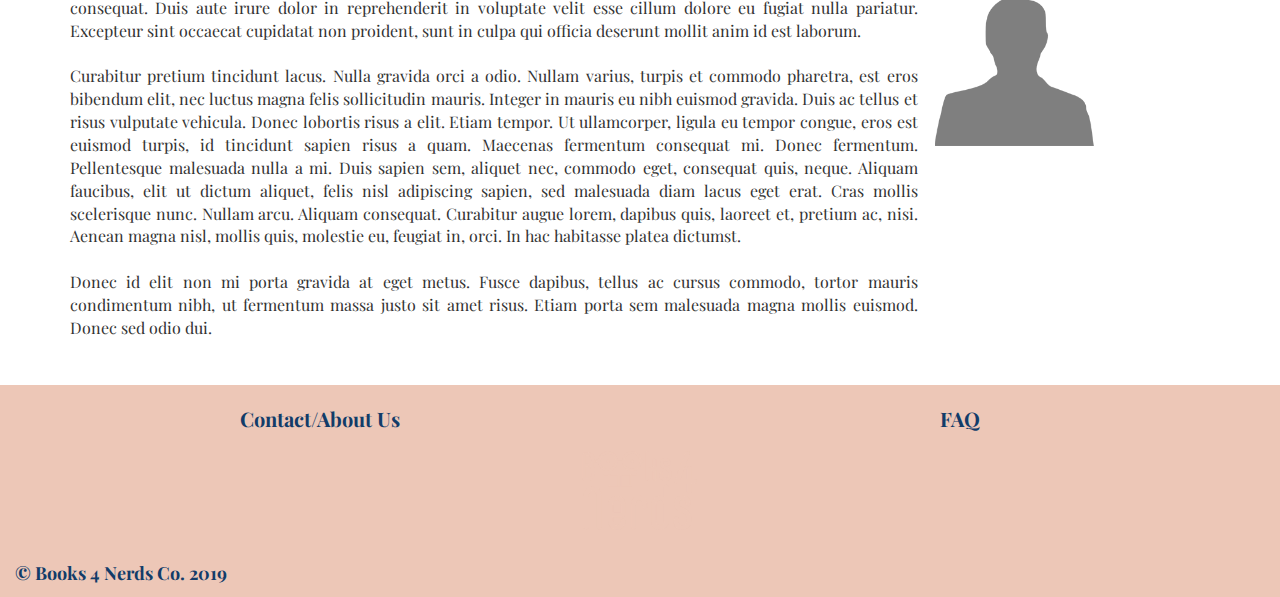
==== commit 2a914409: "Moved the header to a reusable HTML file and added it to every page." ====
--- a/public_html/about.html
+++ b/public_html/about.html
@@ -28,57 +28,18 @@
         <link rel="stylesheet" href="css/main.css">
 
         <script src="js/vendor/modernizr-2.8.3-respond-1.4.2.min.js"></script>
+                <script src="https://ajax.googleapis.com/ajax/libs/jquery/1.10.2/jquery.min.js"></script>
+        <script>
+            $(function(){
+                $('#header').load('navbar.html');
+            });
+        </script>   
     </head>
     <body>
         <!--[if lt IE 8]>
             <p class="browserupgrade">You are using an <strong>outdated</strong> browser. Please <a href="http://browsehappy.com/">upgrade your browser</a> to improve your experience.</p>
         <![endif]-->
-        <nav class="navbar navbar-inverse navbar-fixed-top" role="navigation">
-            <div class="container">
-                <div class="navbar-header">
-
-                    <a href="index.html"><img class="nav-img" src="Images/books4nerds_main_transparent.png" alt="Books 4 Nerds"/></a>
-
-                    <button type="button" class="navbar-toggle collapsed" data-toggle="collapse" data-target="#navbar" aria-expanded="false" aria-controls="navbar">
-                        <span class="sr-only">Toggle navigation</span>
-                        <span class="icon-bar"></span>
-                        <span class="icon-bar"></span>
-                        <span class="icon-bar"></span>
-                    </button>
-
-
-                </div>
-
-
-
-                <div id="navbar" class="navbar-collapse collapse">
-                    <form class="navbar-form" role="form">
-                        <div class="form-group">
-                            <input type="text" placeholder="Search..." class="form-control search">
-                        </div>
-                        <button type="submit" class="btn btn-primary">Search</button>
-                        <button type="submit" class="btn btn-primary btn-primary-signin">Sign in</button>
-                        <div class="form-group shop">
-                            <a href="cart.html"><img src="Images/shopcart.png" alt="Shopping Cart"/></a>
-                        </div>
-                        <p class='mobile-form-group' >
-                            <a href="faq.html">
-                                FAQ
-                            </a>
-                        </p>
-
-                        <p class='mobile-form-group'>
-                            <a href="contact.html">
-                                Contact/About Us
-                            </a>
-                        </p>   
-                        
-                    </form>
-                </div>
-
-            </div><!--/.navbar-collapse -->
-
-        </nav>
+         <div id="header"></div>
 
 
         <!-- Main jumbotron for a primary marketing message or call to action -->
--- a/public_html/css/main.css
+++ b/public_html/css/main.css
@@ -1,5 +1,5 @@
 html {
-    background-color:#123c69;
+    background-color:#EDC7B7;
     width:100%;
 }
 
@@ -8,16 +8,19 @@
 }
 
 div .collapse {
-    border-bottom: 2px solid #123C69;
+    border-bottom: 1px solid #123C69;
 }
 .nav-img {
     width: 120px;
+
+    float:left;
+    background-image: none;
+}
+.nav-img, footer div img {
     -webkit-transition: 0.05s;
     transition: 0.05s;
-    float:left;
-    background-image: none;
-}
-.nav-img:hover {
+}
+.nav-img:hover, footer div img:hover {
     opacity: 0.5;
     -webkit-transition: 0.05s;
     transition: 0.05s;
@@ -51,27 +54,32 @@
     }
 }
 .jumbotron {
-    background-color: #AC3B61;
+    background-color: #FFF;
     /*    background-image: linear-gradient(#edc7b7, #eee2dc);*/
     width: 100%;
     margin-left: auto;
     margin-right: auto;
     display: block;
 
+
 }
 .jumbotron .container {
-    color:#eee2dc;
     font-family: 'Playfair Display', serif;
     width: 87%;
     font-weight: bolder;
+    color: #AC3B61;
+    border-bottom: 1px solid #AC3B61;
+    padding-bottom: 15px;
 }
 .jumbotron h1 {
     font-size: 72px;
     font-weight: bolder;
     font-family: 'Rock Salt', cursive;
+    text-align: center;
+
 }
 .jumbotron p {
-    color: #FFF;
+    color: #123C69;
     font-size: 30px;
     font-weight: normal;
     text-align: center;
@@ -112,7 +120,7 @@
     font-size: 48px;
     color: #123c69;
     padding-bottom: 30px;
-    border-bottom: 2px solid #edc7b7;
+    border-bottom: 1px solid #AC3B61;
 }
 .landing-content h2 {
     font-weight: bolder;
@@ -139,12 +147,11 @@
 }
 
 footer{
-    height: 180px;
     bottom:0;
     margin-bottom:0;
     padding-bottom: 0;
     position: relative;
-    background-color: #123c69;
+    background-color: #EDC7B7;
     color: #FFF;
     width: 100%
 
@@ -158,7 +165,7 @@
 
 }
 footer p a {
-    color: #EDC7B7;
+    color: #123C69;
     -webkit-transition: 0.1s;
     transition: 0.1s;
     text-decoration: none;
@@ -176,13 +183,13 @@
     font-size: 18px;
     text-align: left;
     bottom: 0;
+    color: #123C69;
 }
 footer div img {
-    width: 100px;
-    margin-right: auto;
-    margin-left: auto;
-    display: block;
-    margin-top: 30px;
+    width: 120px;
+    margin-right: auto;
+    margin-left: auto;
+    display: block;
 }
 hr {
     background-color: #FFF;
@@ -248,22 +255,22 @@
 }
 .sort {
     width: 100%!important;
-
     margin-left: 0!important;
     margin-right: 0!important;
     padding:0!important;
-    background-color: #AC3B61;
-    height: 100px;
+    background-color: #FFF;
+    height: 110px;
     position: -webkit-sticky;
     position: sticky;
     z-index: 3;
     top:81px;
+    border-bottom: 1px solid #AC3B61;
 }
 .sort h1 {
     padding-top: 15px;
-    color: #FFF;
-    font-family: 'Playfair Display', serif;
-    font-size: 22px;
+    color: #AC3B61;
+    font-family: 'Playfair Display', serif;
+    font-size: 30px;
     text-align: center;
 }
 .sorted {
@@ -274,7 +281,9 @@
     text-align: center;
     -webkit-transition: 0.1s;
     transition: 0.1s;
-    color: #FFF;;
+    color: #123C69;
+    font-size: 16px;
+    font-weight: bold;
 }
 .sorted p:hover {
     text-decoration: underline;
@@ -317,11 +326,21 @@
 
 .book {
     font-family: 'Playfair Display', serif;
-    background-color: #AC3B61;
+    background-color: #FFF;
+    color: #AC3B61;
     padding-top: 50px;
 }
 .book h2 {
     font-family: 'Playfair Display', serif;
+
+}
+#author, #isbn, #price, #avail {
+    font-size: 16px;
+    font-family: 'Playfair Display', serif;
+    text-align: left;
+    font-weight: bold;
+    color: #123C69;
+
 }
 .book .btns {
     text-align: center;
@@ -333,24 +352,17 @@
     margin-right: auto;
     display: block;
     vertical-align: middle;
-    margin-bottom: 10px;;
-    border: 5px solid #eee2dc;
+    margin-bottom: 20px;
+    border: 5px solid #AC3B61;
 }
 #bookpagetitle {
     font-size: 36px;
     text-align: center;
     font-family: 'Playfair Display', serif;
-    color: #FFF;
-    font-weight: bolder;
-}
-#author, #isbn, #price, #avail {
-    font-size: 16px;
-    font-family: 'Playfair Display', serif;
-    text-align: left;
-    font-weight: bold;
-    color: #FFF;
-
-}
+    color: #AC3B61;
+    font-weight: bolder;
+}
+
 .book-content {
     font-family: 'Playfair Display', serif;
     padding: 20px 0;
@@ -371,7 +383,7 @@
     margin-left: 15px;
     margin-right: 15px;
     padding-bottom: 10px;
-    border-bottom: 1px solid #EDC7B7;
+    border-bottom: 1px solid #AC3B61;
     text-align: center;
 
 
@@ -387,7 +399,7 @@
     font-family: 'Playfair Display', serif;
     text-align: center;
     font-weight: bold;
-    color: #FFF;
+    color: #123C69;
 
 }
 #bookinfo {
@@ -414,12 +426,12 @@
     text-shadow: 1px 1px #333;
 }
 .related {
-    background-color: #123c69;
+    background-color: #EDC7B7;
     width: 100%;
     margin: 0 auto;
     display: block;
     font-family: 'Playfair Display', serif;
-    color: #fff;
+    color: #123C69;
 }
 .related img {
     height: 200px;
@@ -443,7 +455,7 @@
 }
 .related p {
     text-align: center!important;
-
+    font-weight: bold;
     font-size: 18px!important;
 }
 .related .subtitle{
@@ -497,7 +509,7 @@
     font-weight: normal;
     background-color: #FFF;
     padding-bottom: 10px;
-    border-bottom: 1px solid #EDC7B7;
+    border-bottom: 1px solid #AC3B61;
 }
 .recommend .rec h1 {
     font-size: 24px;
@@ -526,7 +538,6 @@
 
 }
 .rec {
-    border-bottom: 2px solid #AC3B61;
     padding: 15px;
     width: 100%;
 
@@ -784,4 +795,4 @@
     .sort p {
         visibility:hidden;
     }
-}+}
